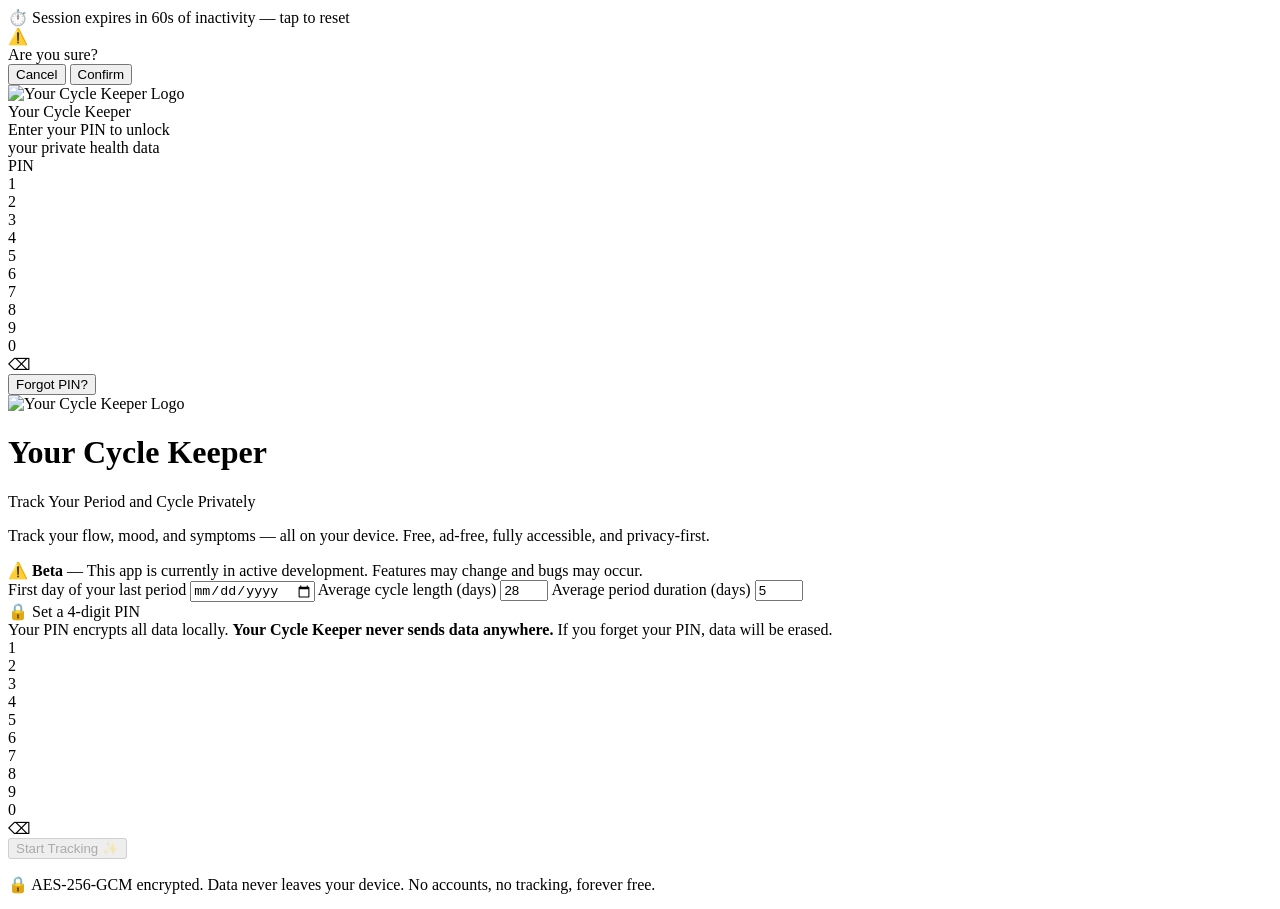
==== period-tracker/index.html @ eb532b51 "Refactor code structure for improved readability and maintainability" ====
<!DOCTYPE html>
<html lang="en">
  <head>
    <meta charset="UTF-8" />
    <meta
      name="viewport"
      content="width=device-width, initial-scale=1.0, viewport-fit=cover"
    />

    <meta name="mobile-web-app-capable" content="yes" />
    <meta name="apple-mobile-web-app-capable" content="yes" />
    <meta
      name="apple-mobile-web-app-status-bar-style"
      content="black-translucent"
    />
    <meta name="theme-color" content="#120818" />
    <meta name="apple-mobile-web-app-title" content="Your Cycle Keeper" />
    <meta
      name="robots"
      content="index, follow, max-image-preview:large, max-snippet:-1, max-video-preview:-1"
    />
    <meta
      name="description"
      content="Your Cycle Keeper — a free, private period tracker with AES-256 encryption. Track your cycle, flow, mood, and symptoms entirely on your device. No accounts, no servers, no data collection. Forever free and ad-free."
    />
    <meta
      name="keywords"
      content="period tracker, cycle tracker, private period tracker, free period app, menstrual cycle tracker, ovulation tracker, fertility tracker, encrypted health app, offline period tracker, no account period tracker, privacy first, AES-256, PWA"
    />
    <meta name="author" content="Your Cycle Keeper" />

    <!-- Open Graph / Social Sharing -->
    <meta property="og:type" content="website" />
    <meta property="og:site_name" content="Your Cycle Keeper" />
    <meta property="og:locale" content="en_US" />
    <meta
      property="og:title"
      content="Your Cycle Keeper — Free Private Period & Cycle Tracker"
    />
    <meta
      property="og:description"
      content="Track your period, flow, mood and symptoms privately. AES-256 encrypted, no accounts, no servers, no data collection. Free forever."
    />
    <meta property="og:url" content="https://yourcyclekeeper.web.app/period-tracker/" />
    <meta
      property="og:image"
      content="https://yourcyclekeeper.web.app/icons/favicon-512x512.png"
    />
    <meta property="og:image:width" content="512" />
    <meta property="og:image:height" content="512" />
    <meta
      property="og:image:alt"
      content="Your Cycle Keeper logo — a heart with a blood drop"
    />

    <!-- Twitter Card -->
    <meta name="twitter:card" content="summary" />
    <meta
      name="twitter:title"
      content="Your Cycle Keeper — Free Private Period Tracker"
    />
    <meta
      name="twitter:description"
      content="Track your period, flow, mood and symptoms privately. AES-256 encrypted, no accounts, no servers. Free forever."
    />
    <meta
      name="twitter:image"
      content="https://yourcyclekeeper.web.app/icons/favicon-512x512.png"
    />
    <meta name="twitter:image:alt" content="Your Cycle Keeper logo" />

    <!-- Canonical URL -->
    <link rel="canonical" href="https://yourcyclekeeper.web.app/period-tracker/" />

    <link rel="stylesheet" href="style.css?v=20260308d" />
    <link
      rel="stylesheet"
      href="style-desktop.css?v=20260308d"
      media="screen and (min-width: 768px)"
    />
    <link rel="manifest" href="manifest.json" />
    <link
      rel="icon"
      type="image/png"
      sizes="16x16"
      href="../icons/favicon-16x16.png"
    />
    <script src="js/indexeddb-storage.js" defer></script>
    <script type="module" src="js/script.js"></script>
    <link
      rel="icon"
      type="image/png"
      sizes="32x32"
      href="../icons/favicon-32x32.png"
    />
    <link
      rel="icon"
      type="image/png"
      sizes="48x48"
      href="../icons/favicon-48x48.png"
    />
    <link
      rel="icon"
      type="image/png"
      sizes="64x64"
      href="../icons/favicon-64x64.png"
    />
    <link
      rel="icon"
      type="image/png"
      sizes="96x96"
      href="../icons/favicon-96x96.png"
    />
    <link
      rel="icon"
      type="image/png"
      sizes="128x128"
      href="../icons/favicon-64x64.png"
    />
    <link
      rel="icon"
      type="image/png"
      sizes="192x192"
      href="../icons/favicon-192x192.png"
    />
    <link
      rel="icon"
      type="image/png"
      sizes="256x256"
      href="../icons/favicon-256x256.png"
    />
    <link
      rel="icon"
      type="image/png"
      sizes="512x512"
      href="../icons/favicon-512x512.png"
    />
    <link
      rel="apple-touch-icon"
      sizes="180x180"
      href="../icons/favicon-180x180.png"
    />
    <link
      rel="apple-touch-icon"
      sizes="152x152"
      href="../icons/favicon-152x152.png"
    />
    <link
      rel="apple-touch-icon"
      sizes="144x144"
      href="../icons/favicon-144x144.png"
    />
    <title>Your Cycle Keeper — Private Period & Cycle Tracker</title>

    <!-- JSON-LD Schema for Search Engines -->
    <script type="application/ld+json">
      {
        "@context": "https://schema.org",
        "@type": "SoftwareApplication",
        "name": "Your Cycle Keeper",
        "alternateName": "Cycle Keeper",
        "description": "Free, private period and cycle tracker with AES-256 encryption. Track your flow, mood, and symptoms entirely on your device. No accounts, no servers, no data collection.",
        "url": "https://yourcyclekeeper.web.app/period-tracker/",
        "applicationCategory": "HealthApplication",
        "operatingSystem": "Web",
        "browserRequirements": "Requires JavaScript, Web Crypto API",
        "softwareVersion": "1.0.0-beta",
        "offers": {
          "@type": "Offer",
          "price": "0",
          "priceCurrency": "USD",
          "availability": "https://schema.org/InStock"
        },
        "featureList": [
          "AES-256-GCM encryption",
          "Offline-first PWA",
          "Period tracking",
          "Flow intensity tracking",
          "Mood tracking",
          "Pain tracking",
          "Cycle predictions",
          "Ovulation estimation",
          "Encrypted backup & restore",
          "Zero data collection"
        ],
        "screenshot": "https://yourcyclekeeper.web.app/icons/favicon-512x512.png",
        "image": "https://yourcyclekeeper.web.app/icons/favicon-512x512.png"
      }
    </script>

  </head>
  <body>
    <div id="timeout-banner">
      ⏱️ Session expires in <span id="timeout-count">60</span>s of inactivity —
      tap to reset
    </div>

    <div id="modal-overlay">
      <div class="modal-box">
        <div class="modal-icon" id="modal-icon">⚠️</div>
        <div class="modal-title" id="modal-title">Are you sure?</div>
        <div class="modal-msg" id="modal-msg"></div>
        <div class="modal-btns">
          <button class="modal-btn secondary" id="modal-cancel">Cancel</button>
          <button class="modal-btn primary" id="modal-confirm">Confirm</button>
        </div>
      </div>
    </div>

    <div id="lock-screen">
      <div class="lock-icon" id="lock-icon">
        <img
          src="../icons/favicon-64x64.png"
          srcset="../icons/favicon-64x64.png 1x, ../icons/favicon-192x192.png 3x"
          alt="Your Cycle Keeper Logo"
          class="logo-lock"
          width="64"
          height="64"
        />
      </div>
      <div class="lock-logo">Your <span>Cycle</span> Keeper</div>
      <div class="lock-sub" id="lock-sub">
        Enter your PIN to unlock<br />your private health data
      </div>
      <div class="pin-label" id="pin-label">PIN</div>
      <div class="pin-dots" id="pin-dots">
        <div class="pin-dot" id="d0"></div>
        <div class="pin-dot" id="d1"></div>
        <div class="pin-dot" id="d2"></div>
        <div class="pin-dot" id="d3"></div>
      </div>
      <div class="numpad" id="numpad">
        <div class="num-btn" onclick="pinInput('1')">1</div>
        <div class="num-btn" onclick="pinInput('2')">2</div>
        <div class="num-btn" onclick="pinInput('3')">3</div>
        <div class="num-btn" onclick="pinInput('4')">4</div>
        <div class="num-btn" onclick="pinInput('5')">5</div>
        <div class="num-btn" onclick="pinInput('6')">6</div>
        <div class="num-btn" onclick="pinInput('7')">7</div>
        <div class="num-btn" onclick="pinInput('8')">8</div>
        <div class="num-btn" onclick="pinInput('9')">9</div>
        <div class="num-btn empty"></div>
        <div class="num-btn" onclick="pinInput('0')">0</div>
        <div class="num-btn del" onclick="pinDelete()">⌫</div>
      </div>
      <div class="lock-error" id="lock-error"></div>
      <div class="forgot-pin-wrapper">
        <button onclick="forgotPinFlow()" class="forgot-pin-btn">
          Forgot PIN?
        </button>
      </div>
    </div>

    <!-- ONBOARDING -->
    <div id="onboarding" class="hidden">
      <div class="onboard-moon">
        <img
          src="../icons/favicon-64x64.png"
          srcset="../icons/favicon-64x64.png 1x, ../icons/favicon-192x192.png 3x"
          alt="Your Cycle Keeper Logo"
          class="logo-onboard"
          width="64"
          height="64"
        />
      </div>
      <h1 class="onboard-logo">Your <span>Cycle</span> Keeper</h1>
      <p class="onboard-sub">Track Your Period and Cycle Privately</p>
      <p class="onboard-tagline">
        Track your flow, mood, and symptoms — all on your device. Free, ad-free,
        fully accessible, and privacy-first.
      </p>
      <div class="beta-warning">
        ⚠️ <strong>Beta</strong> — This app is currently in active development.
        Features may change and bugs may occur.
      </div>
      <div class="onboard-form">
        <label for="ob-last-period">First day of your last period</label>
        <input type="date" id="ob-last-period" autocomplete="off" />
        <label for="ob-cycle-len">Average cycle length (days)</label>
        <input
          type="number"
          id="ob-cycle-len"
          value="28"
          min="20"
          max="45"
          autocomplete="off"
        />
        <label for="ob-period-dur">Average period duration (days)</label>
        <input
          type="number"
          id="ob-period-dur"
          value="5"
          min="1"
          max="10"
          autocomplete="off"
        />

        <div class="pin-setup-title">🔒 Set a 4-digit PIN</div>
        <div class="pin-setup-sub">
          Your PIN encrypts all data locally.
          <strong>Your Cycle Keeper never sends data anywhere.</strong> If you
          forget your PIN, data will be erased.
        </div>
        <div class="setup-pin-wrap" id="setup-pin-dots">
          <div class="setup-pin-dot" id="sp0"></div>
          <div class="setup-pin-dot" id="sp1"></div>
          <div class="setup-pin-dot" id="sp2"></div>
          <div class="setup-pin-dot" id="sp3"></div>
        </div>
        <div class="onboard-numpad">
          <div class="num-btn" onclick="setupPinInput('1')">1</div>
          <div class="num-btn" onclick="setupPinInput('2')">2</div>
          <div class="num-btn" onclick="setupPinInput('3')">3</div>
          <div class="num-btn" onclick="setupPinInput('4')">4</div>
          <div class="num-btn" onclick="setupPinInput('5')">5</div>
          <div class="num-btn" onclick="setupPinInput('6')">6</div>
          <div class="num-btn" onclick="setupPinInput('7')">7</div>
          <div class="num-btn" onclick="setupPinInput('8')">8</div>
          <div class="num-btn" onclick="setupPinInput('9')">9</div>
          <div class="num-btn empty"></div>
          <div class="num-btn" onclick="setupPinInput('0')">0</div>
          <div class="num-btn del" onclick="setupPinDelete()">⌫</div>
        </div>
        <button
          class="onboard-start"
          id="onboard-start-btn"
          onclick="startApp()"
          disabled
        >
          Start Tracking ✨
        </button>
      </div>
      <p class="privacy-note">
        🔒 <span>AES-256-GCM encrypted.</span> Data never leaves your device. No
        accounts, no tracking, forever free.
      </p>
    </div>

    <!-- MAIN APP -->
    <div id="app" style="display: none">
      <div class="header">
        <div class="logo">Your <span>Cycle</span> Keeper</div>
        <div class="bottom-nav" id="bottom-nav">
          <div
            class="bnav-item active"
            id="bnav-calendar"
            onclick="switchTab('calendar')"
            tabindex="0"
            role="button"
            aria-label="Calendar tab"
            onkeydown="if(event.key==='Enter'||event.key===' '){event.preventDefault();switchTab('calendar');}"
          >
            <span class="icon"
              ><svg
                viewBox="0 0 24 24"
                width="24"
                height="24"
                stroke="currentColor"
                stroke-width="1.5"
                fill="none"
                stroke-linecap="round"
              >
                <rect x="3" y="4" width="18" height="18" rx="2"></rect>
                <line x1="16" y1="2" x2="16" y2="6"></line>
                <line x1="8" y1="2" x2="8" y2="6"></line>
                <line x1="3" y1="10" x2="21" y2="10"></line></svg></span
            >Calendar
          </div>
          <div
            class="bnav-item"
            id="bnav-insights"
            onclick="switchTab('insights')"
            tabindex="0"
            role="button"
            aria-label="Insights tab"
            onkeydown="if(event.key==='Enter'||event.key===' '){event.preventDefault();switchTab('insights');}"
          >
            <span class="icon"
              ><svg
                viewBox="0 0 24 24"
                width="24"
                height="24"
                fill="none"
                xmlns="http://www.w3.org/2000/svg"
              >
                <path
                  d="M21 21H3.8a.8.8 0 0 1-.8-.8V3"
                  stroke="currentColor"
                  stroke-width="1.5"
                  stroke-miterlimit="10"
                  stroke-linecap="round"
                ></path>
                <path
                  d="M5.47 13.47a.75.75 0 1 0 1.06 1.06l-1.06-1.06ZM10 10l.53-.53a.75.75 0 0 0-1.06 0L10 10Zm4 4-.53.53a.75.75 0 0 0 1.06 0L14 14Zm7.53-6.47a.75.75 0 0 0-1.06-1.06l1.06 1.06Zm-15 7 4-4-1.06-1.06-4 4 1.06 1.06Zm2.94-4 4 4 1.06-1.06-4-4-1.06 1.06Zm5.06 4 7-7-1.06-1.06-7 7 1.06 1.06Z"
                  stroke="currentColor"
                  stroke-width="1"
                  fill="none"
                  stroke-linecap="round"
                  stroke-linejoin="round"
                ></path></svg></span
            >Insights
          </div>
          <div
            class="bnav-item"
            id="bnav-settings"
            onclick="switchTab('settings')"
            tabindex="0"
            role="button"
            aria-label="Settings tab"
            onkeydown="if(event.key==='Enter'||event.key===' '){event.preventDefault();switchTab('settings');}"
          >
            <span class="icon"
              ><svg
                viewBox="0 0 50 50"
                width="24"
                height="24"
                fill="currentColor"
              >
                <path
                  d="M 22.205078 2 A 1.0001 1.0001 0 0 0 21.21875 2.8378906 L 20.246094 8.7929688 C 19.076509 9.1331971 17.961243 9.5922728 16.910156 10.164062 L 11.996094 6.6542969 A 1.0001 1.0001 0 0 0 10.708984 6.7597656 L 6.8183594 10.646484 A 1.0001 1.0001 0 0 0 6.7070312 11.927734 L 10.164062 16.873047 C 9.583454 17.930271 9.1142098 19.051824 8.765625 20.232422 L 2.8359375 21.21875 A 1.0001 1.0001 0 0 0 2.0019531 22.205078 L 2.0019531 27.705078 A 1.0001 1.0001 0 0 0 2.8261719 28.691406 L 8.7597656 29.742188 C 9.1064607 30.920739 9.5727226 32.043065 10.154297 33.101562 L 6.6542969 37.998047 A 1.0001 1.0001 0 0 0 6.7597656 39.285156 L 10.648438 43.175781 A 1.0001 1.0001 0 0 0 11.927734 43.289062 L 16.882812 39.820312 C 17.936999 40.39548 19.054994 40.857928 20.228516 41.201172 L 21.21875 47.164062 A 1.0001 1.0001 0 0 0 22.205078 48 L 27.705078 48 A 1.0001 1.0001 0 0 0 28.691406 47.173828 L 29.751953 41.1875 C 30.920633 40.838997 32.033372 40.369697 33.082031 39.791016 L 38.070312 43.291016 A 1.0001 1.0001 0 0 0 39.351562 43.179688 L 43.240234 39.287109 A 1.0001 1.0001 0 0 0 43.34375 37.996094 L 39.787109 33.058594 C 40.355783 32.014958 40.813915 30.908875 41.154297 29.748047 L 47.171875 28.693359 A 1.0001 1.0001 0 0 0 47.998047 27.707031 L 47.998047 22.207031 A 1.0001 1.0001 0 0 0 47.160156 21.220703 L 41.152344 20.238281 C 40.80968 19.078827 40.350281 17.974723 39.78125 16.931641 L 43.289062 11.933594 A 1.0001 1.0001 0 0 0 43.177734 10.652344 L 39.287109 6.7636719 A 1.0001 1.0001 0 0 0 37.996094 6.6601562 L 33.072266 10.201172 C 32.023186 9.6248101 30.909713 9.1579916 29.738281 8.8125 L 28.691406 2.828125 A 1.0001 1.0001 0 0 0 27.705078 2 L 22.205078 2 z M 23.056641 4 L 26.865234 4 L 27.861328 9.6855469 A 1.0001 1.0001 0 0 0 28.603516 10.484375 C 30.066026 10.848832 31.439607 11.426549 32.693359 12.185547 A 1.0001 1.0001 0 0 0 33.794922 12.142578 L 38.474609 8.7792969 L 41.167969 11.472656 L 37.835938 16.220703 A 1.0001 1.0001 0 0 0 37.796875 17.310547 C 38.548366 18.561471 39.118333 19.926379 39.482422 21.380859 A 1.0001 1.0001 0 0 0 40.291016 22.125 L 45.998047 23.058594 L 45.998047 26.867188 L 40.279297 27.871094 A 1.0001 1.0001 0 0 0 39.482422 28.617188 C 39.122545 30.069817 38.552234 31.434687 37.800781 32.685547 A 1.0001 1.0001 0 0 0 37.845703 33.785156 L 41.224609 38.474609 L 38.53125 41.169922 L 33.791016 37.84375 A 1.0001 1.0001 0 0 0 32.697266 37.808594 C 31.44975 38.567585 30.074755 39.148028 28.617188 39.517578 A 1.0001 1.0001 0 0 0 27.876953 40.3125 L 26.867188 46 L 23.052734 46 L 22.111328 40.337891 A 1.0001 1.0001 0 0 0 21.365234 39.53125 C 19.90185 39.170557 18.522094 38.59371 17.259766 37.835938 A 1.0001 1.0001 0 0 0 16.171875 37.875 L 11.46875 41.169922 L 8.7734375 38.470703 L 12.097656 33.824219 A 1.0001 1.0001 0 0 0 12.138672 32.724609 C 11.372652 31.458855 10.793319 30.079213 10.427734 28.609375 A 1.0001 1.0001 0 0 0 9.6328125 27.867188 L 4.0019531 26.867188 L 4.0019531 23.052734 L 9.6289062 22.117188 A 1.0001 1.0001 0 0 0 10.435547 21.373047 C 10.804273 19.898143 11.383325 18.518729 12.146484 17.255859 A 1.0001 1.0001 0 0 0 12.111328 16.164062 L 8.8261719 11.46875 L 11.523438 8.7734375 L 16.185547 12.105469 A 1.0001 1.0001 0 0 0 17.28125 12.148438 C 18.536908 11.394293 19.919867 10.822081 21.384766 10.462891 A 1.0001 1.0001 0 0 0 22.132812 9.6523438 L 23.056641 4 z M 25 17 C 20.593567 17 17 20.593567 17 25 C 17 29.406433 20.593567 33 25 33 C 29.406433 33 33 29.406433 33 25 C 33 20.593567 29.406433 17 25 17 z M 25 19 C 28.325553 19 31 21.674447 31 25 C 31 28.325553 28.325553 31 25 31 C 21.674447 31 19 28.325553 19 25 C 19 21.674447 21.674447 19 25 19 z"
                ></path></svg></span
            >Settings
          </div>
          <div
            class="bnav-item"
            id="bnav-about"
            onclick="switchTab('about')"
            tabindex="0"
            role="button"
            aria-label="About tab"
            onkeydown="if(event.key==='Enter'||event.key===' '){event.preventDefault();switchTab('about');}"
          >
            <span class="icon">
              <svg
                viewBox="0 0 24 24"
                width="24"
                height="24"
                fill="none"
                stroke="currentColor"
                stroke-width="1.5"
              >
                <circle cx="12" cy="12" r="10"></circle>
                <path
                  d="M12 16v-4m0-4h.01"
                  stroke-linecap="round"
                  stroke-linejoin="round"
                />
              </svg>
            </span>
            About
          </div>
        </div>
      </div>

      <div id="desktop-right-column" role="main" aria-label="App content">
        <!-- CALENDAR VIEW -->
        <div id="view-calendar">
          <!-- In-app Reminder Banner -->
          <div id="reminder-banner" class="reminder-banner">
            ⏰ <span id="reminder-text">Your period is expected soon</span>
          </div>

          <div class="status-card">
            <div class="status-phase" id="status-phase"><span class="phase-dot"></span><span id="status-phase-text">Current Phase</span></div>
            <div class="status-title" id="status-title">—</div>
            <div class="status-subtitle" id="status-subtitle">Loading…</div>
            <div class="status-row">
              <div class="status-pill">
                <div class="val" id="cycle-day">—</div>
                <div class="lbl">Cycle Day</div>
              </div>
              <div class="status-pill">
                <div class="val" id="days-until-next">—</div>
                <div class="lbl">Until Next</div>
              </div>
              <div class="status-pill">
                <div class="val" id="cycle-len-disp">—</div>
                <div class="lbl">Avg Length</div>
              </div>
            </div>
          </div>

          <div class="cycle-bar-wrap">
            <div class="cycle-bar-labels">
              <span>Day 1</span><span id="bar-cycle-end">Day 28</span>
            </div>
            <div class="cycle-bar" id="cycle-bar"></div>
            <div class="bar-legend">
              <div class="legend-item">
                <div class="legend-dot legend-dot--rose"></div>
                Period
              </div>
              <div class="legend-item">
                <div class="legend-dot legend-dot--fertile"></div>
                Fertile
              </div>
              <div class="legend-item">
                <div class="legend-dot legend-dot--ovulation"></div>
                Ovulation
              </div>
              <div class="legend-item">
                <div class="legend-dot legend-dot--lavender"></div>
                Luteal
              </div>
            </div>
          </div>

          <div class="calendar-wrap" id="calendar-wrap-main">
            <div class="cal-header">
              <button
                class="cal-nav-btn"
                onclick="changeMonth(-1)"
                aria-label="Previous month"
              >
                ‹
              </button>
              <div class="cal-month" id="cal-month-label">—</div>
              <button
                class="cal-nav-btn"
                onclick="changeMonth(1)"
                aria-label="Next month"
              >
                ›
              </button>
            </div>
            <div class="cal-weekdays">
              <div>Su</div>
              <div>Mo</div>
              <div>Tu</div>
              <div>We</div>
              <div>Th</div>
              <div>Fr</div>
              <div>Sa</div>
            </div>
            <div class="cal-grid" id="cal-grid"></div>
          </div>

          <!-- LOG MODAL -->
          <div
            class="log-modal-overlay"
            id="log-modal-overlay"
            onclick="if(event.target === this) closeLogPanel()"
          >
            <div class="log-panel" id="log-panel">
              <div class="log-header">
                <div class="log-date-title" id="log-panel-date">
                  Log for Today
                </div>
                <button class="close-btn" onclick="closeLogPanel()">×</button>
              </div>
              <p class="calendar-empty-text">What's your flow today? 🌊</p>
              <div class="log-options">
                <div
                  class="log-btn"
                  id="log-flow"
                  onclick="showFlowModal()"
                  tabindex="0"
                  role="button"
                  aria-label="Set flow intensity"
                  onkeydown="if(event.key==='Enter'||event.key===' '){event.preventDefault();showFlowModal();}"
                >
                  <span class="icon" id="log-flow-icon">🩸</span>Flow
                </div>
                <div
                  class="log-btn"
                  id="log-headache"
                  onclick="showPainModal()"
                  tabindex="0"
                  role="button"
                  aria-label="Set pain level"
                  onkeydown="if(event.key==='Enter'||event.key===' '){event.preventDefault();showPainModal();}"
                >
                  <span class="icon" id="log-pain-icon">🤕</span>Pain
                </div>
                <div
                  class="log-btn mood-btn"
                  id="log-mood"
                  onclick="showMoodModal()"
                  tabindex="0"
                  role="button"
                  aria-label="Set mood"
                  onkeydown="if(event.key==='Enter'||event.key===' '){event.preventDefault();showMoodModal();}"
                >
                  <span class="icon" id="log-mood-icon">😐</span>Mood
                </div>
              </div>
              <div class="period-markers">
                <div
                  class="period-marker-btn"
                  id="log-period-start"
                  onclick="togglePeriodStart()"
                  tabindex="0"
                  role="button"
                  aria-label="Mark period start"
                  onkeydown="if(event.key==='Enter'||event.key===' '){event.preventDefault();togglePeriodStart();}"
                >
                  <span class="icon">📅</span>Period Start
                </div>
                <div
                  class="period-marker-btn"
                  id="log-period-end"
                  onclick="togglePeriodEnd()"
                  tabindex="0"
                  role="button"
                  aria-label="Mark period end"
                  onkeydown="if(event.key==='Enter'||event.key===' '){event.preventDefault();togglePeriodEnd();}"
                >
                  <span class="icon">🏁</span>Period End
                </div>
              </div>
              <textarea
                class="log-note"
                id="log-note"
                rows="2"
                placeholder="Add a note…"
                maxlength="500"
                oninput="updateNoteCount()"
              ></textarea>
              <div class="note-limit" id="note-limit">0 / 500</div>
              <div class="log-actions">
                <button class="log-save-btn" onclick="saveLog()">
                  Save Entry
                </button>
                <button class="log-delete-btn" onclick="deleteLog()">
                  Delete Entry
                </button>
              </div>
            </div>
          </div>
        </div>
      </div>

      <!-- INSIGHTS VIEW -->
      <div class="insights-wrap" id="view-insights">
        <div class="insight-card">
          <h3>Cycle Stats</h3>
          <div class="stat-grid">
            <div class="stat-box">
              <div class="big stat-color--rose" id="avg-cycle">—</div>
              <div class="sm">Avg Length</div>
            </div>
            <div class="stat-box">
              <div class="big stat-color--lavender" id="avg-period">—</div>
              <div class="sm">Avg Period</div>
            </div>
            <div class="stat-box">
              <div class="big stat-color--teal" id="tracked-cycles">—</div>
              <div class="sm">Cycles Logged</div>
            </div>
            <div class="stat-box">
              <div class="big stat-color--fertile" id="fertile-window">—</div>
              <div class="sm">Fertile Days</div>
            </div>
          </div>
        </div>
        <div class="insight-card">
          <div class="chart-header-row">
            <h3>Symptom Tracking</h3>
            <button
              onclick="downloadChart()"
              aria-label="Download chart"
              class="chart-download-btn"
              title="Download chart"
            >
              <svg
                class="w-6 h-6"
                aria-hidden="true"
                xmlns="http://www.w3.org/2000/svg"
                width="24"
                height="24"
                fill="none"
                viewBox="0 0 24 24"
              >
                <path
                  stroke="currentColor"
                  stroke-linecap="round"
                  stroke-linejoin="round"
                  stroke-width="2"
                  d="M4 15v2a3 3 0 0 0 3 3h10a3 3 0 0 0 3-3v-2m-8 1V4m0 12-4-4m4 4 4-4"
                />
              </svg>
            </button>
          </div>

          <div class="chart-controls-row">
            <select
              id="pain-view-month"
              onchange="updatePainChart()"
              aria-label="Select month to view"
              class="chart-select"
            >
              <option value="" class="chart-select option">All Months</option>
              <option value="0" class="chart-select option">January</option>
              <option value="1" class="chart-select option">February</option>
              <option value="2" class="chart-select option">March</option>
              <option value="3" class="chart-select option">April</option>
              <option value="4" class="chart-select option">May</option>
              <option value="5" class="chart-select option">June</option>
              <option value="6" class="chart-select option">July</option>
              <option value="7" class="chart-select option">August</option>
              <option value="8" class="chart-select option">September</option>
              <option value="9" class="chart-select option">October</option>
              <option value="10" class="chart-select option">November</option>
              <option value="11" class="chart-select option">December</option>
            </select>
            <select
              id="pain-view-year"
              onchange="updatePainChart()"
              aria-label="Select year to view"
              class="chart-select"
            ></select>
          </div>
          <div id="pain-chart-container" class="chart-container">
            <canvas id="pain-chart" class="chart-canvas"></canvas>
          </div>
          <div id="chart-legend" class="chart-legend">
            <div class="legend-items">
              <span
                id="legend-period"
                onclick="setChartFilter('period')"
                tabindex="0"
                role="button"
                aria-label="Toggle period data visibility"
                onkeydown="if(event.key==='Enter'||event.key===' '){event.preventDefault();setChartFilter('period');}"
                class="legend-item--period"
                >▮ Period</span
              >
              <span
                id="legend-ovulation"
                onclick="setChartFilter('ovulation')"
                tabindex="0"
                role="button"
                aria-label="Toggle ovulation data visibility"
                onkeydown="if(event.key==='Enter'||event.key===' '){event.preventDefault();setChartFilter('ovulation');}"
                class="legend-item--ovulation"
                >▮ Ovulation</span
              >
              <span
                id="legend-flow"
                onclick="setChartFilter('flow')"
                tabindex="0"
                role="button"
                aria-label="Toggle flow data visibility"
                onkeydown="if(event.key==='Enter'||event.key===' '){event.preventDefault();setChartFilter('flow');}"
                class="legend-item--flow"
                >▮ Flow</span
              >
              <span
                id="legend-pain"
                onclick="setChartFilter('pain')"
                tabindex="0"
                role="button"
                aria-label="Toggle pain data visibility"
                onkeydown="if(event.key==='Enter'||event.key===' '){event.preventDefault();setChartFilter('pain');}"
                class="legend-item--pain"
                >▮ Pain</span
              >
              <span
                id="legend-mood"
                onclick="setChartFilter('mood')"
                tabindex="0"
                role="button"
                aria-label="Toggle mood data visibility"
                onkeydown="if(event.key==='Enter'||event.key===' '){event.preventDefault();setChartFilter('mood');}"
                class="legend-item--mood"
                >▮ Mood</span
              >
            </div>
          </div>
        </div>
        <div class="insight-card">
          <h3>How Your Cycle Keeper Works</h3>
          <div class="info-box">
            Your Cycle Keeper estimates your fertile window by tracking cycle
            patterns.
            <strong>Ovulation</strong> is estimated ~14 days before your next
            period. <strong>Fertile days</strong> are calculated as day 8
            through (cycle length − 11).<br /><br />
            For regular 28-day cycles, this means days 8–17 are typically
            fertile, with ovulation around day 14.<br /><br />
            ⚠️ <strong>This is an estimation tool only.</strong> Not for
            contraception. Stress, illness &amp; medications can shift timing.
          </div>
        </div>
        <div class="insight-card">
          <h3>Cycle History</h3>
          <div id="cycle-history">
            <p class="empty-history">No history yet.</p>
          </div>
        </div>
      </div>

      <!-- ABOUT VIEW -->
      <div class="settings-wrap" id="view-about">
        <div class="settings-section">
          <h3>Privacy Guarantee</h3>
          <div class="info-box info-box--success">
            Your Cycle Keeper collects <strong>zero data</strong>. This app:<br />
            &nbsp;• Stores all data locally on your device only<br />
            &nbsp;• Has no servers, no accounts, no cloud storage<br />
            &nbsp;• Has no analytics, no tracking, no telemetry<br />
            &nbsp;• Has no ads, no third-party code<br />
            &nbsp;• Never transmits any data anywhere<br />
            &nbsp;• Is encrypted with your PIN via AES-256-GCM<br /><br />
            Your health data is yours alone.
          </div>
        </div>
        <div class="settings-section" id="about-core-section">
          <h3>About Your Cycle Keeper</h3>
          <div class="info-box">
            Your Cycle Keeper is free software built with care for privacy.
            Based on the
            <strong>Calendar Rhythm Method</strong> and
            <strong>Standard Days Method</strong> for cycle estimation. For
            informational purposes only.<br /><br />
            <strong>Version:</strong> 1.0.0-beta<br />
            <strong>License:</strong> MIT License<br />
            <strong>Developer:</strong>
            <a
              href="https://github.com/pythonime-lab"
              target="_blank"
              rel="noopener"
              class="accessibility-link"
              >pythonime-lab</a
            ><br /><br />
            Found a bug or have a suggestion? Visit our
            <a
              href="https://github.com/pythonime-lab/yourcyclekeeper"
              target="_blank"
              rel="noopener"
              class="accessibility-link"
              >GitHub repository</a
            >.
          </div>
        </div>
        <div class="settings-section" id="support-section">
          <h3>Support Development</h3>
          <div class="info-box info-box--success">
            Your Cycle Keeper is <strong>free forever</strong> with no ads, no
            tracking, and no data collection. If you find it helpful and would
            like to support continued development, you can buy me a coffee!<br /><br />
            <a
              href="https://paypal.me/pythonime"
              target="_blank"
              rel="noopener"
              class="support-link"
            >
              <span>Support via</span>
              <span class="support-paypal-logo" aria-hidden="true"
                ><svg
                  xmlns="http://www.w3.org/2000/svg"
                  fill="none"
                  viewBox="0 0 170 48"
                >
                  <path
                    fill="#003087"
                    d="M62.56 28.672a10.111 10.111 0 009.983-8.56c.78-4.967-3.101-9.303-8.6-9.303H55.08a.689.689 0 00-.69.585l-3.95 25.072a.643.643 0 00.634.742h4.69a.689.689 0 00.688-.585l1.162-7.365a.689.689 0 01.689-.586h4.257zm3.925-8.786c-.29 1.836-1.709 3.189-4.425 3.189h-3.474l1.053-6.68h3.411c2.81.006 3.723 1.663 3.435 3.496v-.005zm26.378-1.18H88.41a.69.69 0 00-.69.585l-.144.924s-3.457-3.775-9.575-1.225c-3.51 1.461-5.194 4.48-5.91 6.69 0 0-2.277 6.718 2.87 10.417 0 0 4.771 3.556 10.145-.22l-.093.589a.642.642 0 00.634.742h4.451a.689.689 0 00.69-.585l2.708-17.175a.643.643 0 00-.634-.742zm-6.547 9.492a4.996 4.996 0 01-4.996 4.276 4.513 4.513 0 01-1.397-.205c-1.92-.616-3.015-2.462-2.7-4.462a4.996 4.996 0 015.014-4.277c.474-.005.946.065 1.398.206 1.913.614 3.001 2.46 2.686 4.462h-.005z"
                  />
                  <path
                    fill="#0070E0"
                    d="M126.672 28.672a10.115 10.115 0 009.992-8.56c.779-4.967-3.101-9.303-8.602-9.303h-8.86a.69.69 0 00-.689.585l-3.962 25.079a.637.637 0 00.365.683.64.64 0 00.269.06h4.691a.69.69 0 00.689-.586l1.163-7.365a.688.688 0 01.689-.586l4.255-.007zm3.925-8.786c-.29 1.836-1.709 3.189-4.426 3.189h-3.473l1.054-6.68h3.411c2.808.006 3.723 1.663 3.434 3.496v-.005zm26.377-1.18h-4.448a.69.69 0 00-.689.585l-.146.924s-3.456-3.775-9.574-1.225c-3.509 1.461-5.194 4.48-5.911 6.69 0 0-2.276 6.718 2.87 10.417 0 0 4.772 3.556 10.146-.22l-.093.589a.637.637 0 00.365.683c.084.04.176.06.269.06h4.451a.686.686 0 00.689-.586l2.709-17.175a.657.657 0 00-.148-.518.632.632 0 00-.49-.224zm-6.546 9.492a4.986 4.986 0 01-4.996 4.276 4.513 4.513 0 01-1.399-.205c-1.921-.616-3.017-2.462-2.702-4.462a4.996 4.996 0 014.996-4.277c.475-.005.947.064 1.399.206 1.933.614 3.024 2.46 2.707 4.462h-.005z"
                  />
                  <path
                    fill="#003087"
                    d="M109.205 19.131l-5.367 9.059-2.723-8.992a.69.69 0 00-.664-.492h-4.842a.516.516 0 00-.496.689l4.88 15.146-4.413 7.138a.517.517 0 00.442.794h5.217a.858.858 0 00.741-.418l13.632-22.552a.516.516 0 00-.446-.789h-5.215a.858.858 0 00-.746.417z"
                  />
                  <path
                    fill="#0070E0"
                    d="M161.982 11.387l-3.962 25.079a.637.637 0 00.365.683c.084.04.176.06.269.06h4.689a.688.688 0 00.689-.586l3.963-25.079a.637.637 0 00-.146-.517.645.645 0 00-.488-.225h-4.69a.69.69 0 00-.689.585z"
                  />
                  <path
                    fill="#001C64"
                    d="M37.146 22.26c-1.006 5.735-5.685 10.07-11.825 10.07h-3.898c-.795 0-1.596.736-1.723 1.55l-1.707 10.835c-.099.617-.388.822-1.013.822h-6.27c-.634 0-.784-.212-.689-.837l.72-7.493-7.526-.389c-.633 0-.862-.345-.772-.977l5.135-32.56c.099-.617.483-.882 1.106-.882h13.023c6.269 0 10.235 4.22 10.72 9.692 3.73 2.52 5.474 5.873 4.72 10.168z"
                  />
                  <path
                    fill="#0070E0"
                    d="M12.649 25.075l-1.907 12.133-1.206 7.612a1.034 1.034 0 001.016 1.19h6.622a1.27 1.27 0 001.253-1.072l1.743-11.06a1.27 1.27 0 011.253-1.071h3.898A12.46 12.46 0 0037.617 22.26c.675-4.307-1.492-8.228-5.201-10.165a9.96 9.96 0 01-.12 1.37 12.461 12.461 0 01-12.295 10.54h-6.1a1.268 1.268 0 00-1.252 1.07z"
                  />
                  <path
                    fill="#003087"
                    d="M10.741 37.208H3.03a1.035 1.035 0 01-1.018-1.192L7.208 3.072A1.268 1.268 0 018.46 2H21.7c6.269 0 10.827 4.562 10.72 10.089a11.567 11.567 0 00-5.399-1.287H15.983a1.27 1.27 0 00-1.254 1.071l-2.08 13.202-1.908 12.133z"
                  /></svg
              ></span>
            </a>
            <br /><br />
            <small style="color: var(--text-muted)"
              >Your support helps keep this project maintained and ad-free for
              everyone. Thank you! 💜</small
            >
          </div>
        </div>
        <div class="settings-section">
          <h3>Medical Disclaimer</h3>
          <div class="info-box info-box--warning">
            ⚠️
            <strong
              >This app provides cycle estimations based on average biological
              patterns.</strong
            >
            It is <em>not</em> medical advice and must not be used as a
            substitute for professional medical consultation.<br /><br />
            Your Cycle Keeper predicts your cycle by tracking patterns and
            estimating ovulation timing. Actual cycle timing can vary due to
            stress, illness, medications, and many other factors.<br /><br />
            Do <strong>not</strong> use this app as a contraceptive or fertility
            guarantee. Always consult a qualified healthcare professional for
            medical decisions.
          </div>
        </div>
        <div class="settings-section">
          <h3>Accessibility</h3>
          <div class="info-box">
            Your Cycle Keeper follows
            <strong>WCAG 2.0 accessibility standards</strong>:<br /><br />
            &nbsp;• <strong>Tab/Shift+Tab:</strong> Navigate forward/backward
            through all interactive elements<br />
            &nbsp;• <strong>Arrow Keys:</strong> Navigate calendar dates
            (complex grid component)<br />
            &nbsp;• <strong>Enter/Space:</strong> Activate buttons and links<br />
            &nbsp;• <strong>Escape:</strong> Close modals and return focus to
            trigger element<br />
            &nbsp;• <strong>PIN Entry:</strong> Type digits 0-9 and Backspace on
            all PIN screens<br />
            &nbsp;• <strong>Form Controls:</strong> Native keyboard support for
            inputs, selects, and textareas<br />
            &nbsp;• <strong>Screen Readers:</strong> Semantic HTML with proper
            ARIA labels and roles<br />
            &nbsp;• <strong>Focus Management:</strong> Visible focus indicators,
            logical tab order<br /><br />
            Standards based on
            <a
              href="https://trailhead.salesforce.com/content/learn/modules/coding-for-web-accessibility/understand-accessible-navigation"
              target="_blank"
              rel="noopener"
              class="accessibility-link"
              >Salesforce Accessibility Guidelines</a
            >.
          </div>
        </div>
      </div>

      <!-- SETTINGS VIEW -->
      <div class="settings-wrap" id="view-settings">
        <div class="settings-section">
          <h3>Cycle Settings</h3>
          <div class="field-label">Last period start date</div>
          <input
            class="field-input"
            type="date"
            id="s-last-period"
            autocomplete="off"
          />
          <div class="field-label">Average cycle length (days)</div>
          <input
            class="field-input"
            type="number"
            id="s-cycle-len"
            min="20"
            max="45"
            autocomplete="off"
          />
          <div class="field-label">Period duration (days)</div>
          <input
            class="field-input"
            type="number"
            id="s-period-dur"
            min="1"
            max="10"
            autocomplete="off"
          />
          <button class="apply-btn" onclick="applySettings()">
            Update Predictions
          </button>
        </div>
        <div class="settings-section">
          <h3>Security &amp; Privacy</h3>
          <div class="sec-badge">AES-256-GCM Encrypted</div>
          <div class="info-box info-box--margin">
            All data is encrypted with your PIN before being stored. Cycle
            Keeper uses the <strong>Web Crypto API</strong> — the same standard
            used by browsers for HTTPS.<br /><br />
            Zero data is sent to any server. No accounts. No analytics.
          </div>
          <button
            class="apply-btn btn--change-pin"
            onclick="showChangePinModal()"
          >
            Change PIN
          </button>
          <div id="backup-status" class="backup-status"></div>
          <button class="apply-btn btn--export" onclick="exportData()">
            Export Encrypted Backup
          </button>
          <button class="apply-btn btn--import" onclick="importData()">
            Import Encrypted Backup
          </button>
          <div class="info-box info-box--security">
            <strong>Storage used:</strong>
            <span id="storage-usage">Calculating...</span>
          </div>
          <div class="info-box info-box--data-warning">
            ⚠️ <strong>Data Persistence:</strong> Your data is stored in
            IndexedDB. Clearing browser cache is safe, but clearing "site data"
            or "cookies and site data" in your browser settings WILL erase all
            your cycle data. Always export a backup first!
          </div>
          <button class="danger-btn" onclick="confirmClear()">
            Erase All Data
          </button>
        </div>
      </div>
    </div>
  </body>
</html>
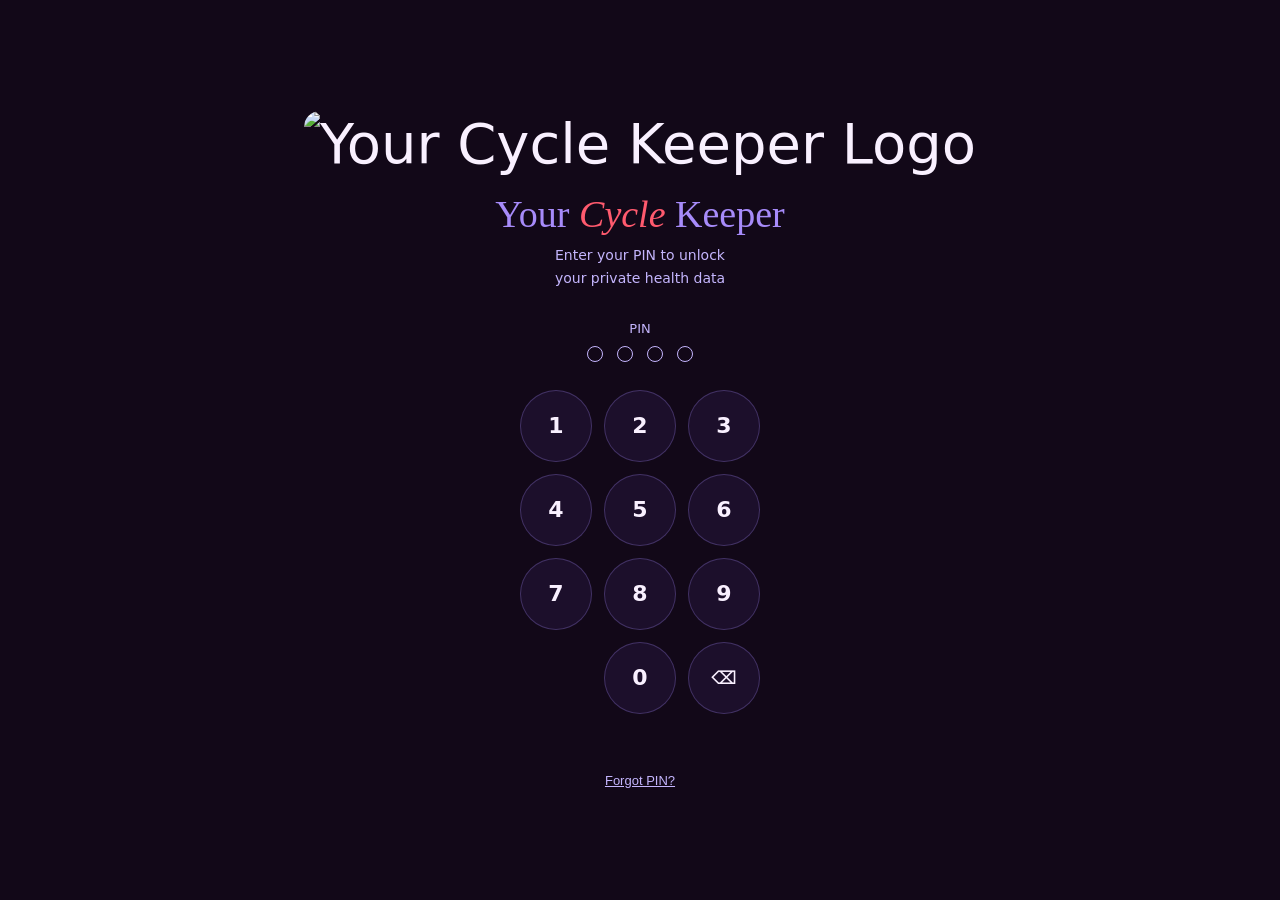
==== commit f115f1f1: "feat: enhance user experience with toast notifications and improved settings navigation - Added a to" ====
--- a/period-tracker/index.html
+++ b/period-tracker/index.html
@@ -72,11 +72,11 @@
     <!-- Canonical URL -->
     <link rel="canonical" href="https://yourcyclekeeper.web.app/period-tracker/" />
 
-    <link rel="stylesheet" href="style.css?v=20260308d" />
+    <link rel="stylesheet" href="style.css" />
     <link
       rel="stylesheet"
-      href="style-desktop.css?v=20260308d"
-      media="screen and (min-width: 768px)"
+      href="style-desktop.css"
+      media="screen and (min-width: 1024px)"
     />
     <link rel="manifest" href="manifest.json" />
     <link
@@ -115,7 +115,7 @@
       rel="icon"
       type="image/png"
       sizes="128x128"
-      href="../icons/favicon-64x64.png"
+      href="../icons/favicon-128x128.png"
     />
     <link
       rel="icon"
@@ -455,52 +455,53 @@
       <div id="desktop-right-column" role="main" aria-label="App content">
         <!-- CALENDAR VIEW -->
         <div id="view-calendar">
-          <!-- In-app Reminder Banner -->
-          <div id="reminder-banner" class="reminder-banner">
-            ⏰ <span id="reminder-text">Your period is expected soon</span>
-          </div>
+
 
           <div class="status-card">
             <div class="status-phase" id="status-phase"><span class="phase-dot"></span><span id="status-phase-text">Current Phase</span></div>
             <div class="status-title" id="status-title">—</div>
             <div class="status-subtitle" id="status-subtitle">Loading…</div>
+            <div id="status-empty-hint" class="status-empty-hint hidden" data-i18n="status_no_data_hint"></div>
+            <div id="reminder-banner" class="reminder-banner">
+              ⏰ <span id="reminder-text">Your period is expected soon</span>
+            </div>
             <div class="status-row">
               <div class="status-pill">
                 <div class="val" id="cycle-day">—</div>
-                <div class="lbl">Cycle Day</div>
+                <div class="lbl" data-i18n="cycle_day">Cycle Day</div>
               </div>
               <div class="status-pill">
                 <div class="val" id="days-until-next">—</div>
-                <div class="lbl">Until Next</div>
+                <div class="lbl" data-i18n="until_next">Until Next</div>
               </div>
               <div class="status-pill">
                 <div class="val" id="cycle-len-disp">—</div>
-                <div class="lbl">Avg Length</div>
+                <div class="lbl" data-i18n="avg_length_short">Avg Length</div>
               </div>
             </div>
           </div>
 
           <div class="cycle-bar-wrap">
             <div class="cycle-bar-labels">
-              <span>Day 1</span><span id="bar-cycle-end">Day 28</span>
+              <span data-i18n="day_1">Day 1</span><span id="bar-cycle-end">Day 28</span>
             </div>
             <div class="cycle-bar" id="cycle-bar"></div>
             <div class="bar-legend">
               <div class="legend-item">
                 <div class="legend-dot legend-dot--rose"></div>
-                Period
+                <span data-i18n="period_short">Period</span>
               </div>
               <div class="legend-item">
                 <div class="legend-dot legend-dot--fertile"></div>
-                Fertile
+                <span data-i18n="fertile">Fertile</span>
               </div>
               <div class="legend-item">
                 <div class="legend-dot legend-dot--ovulation"></div>
-                Ovulation
+                <span data-i18n="ovulation_short">Ovulation</span>
               </div>
               <div class="legend-item">
                 <div class="legend-dot legend-dot--lavender"></div>
-                Luteal
+                <span data-i18n="luteal">Luteal</span>
               </div>
             </div>
           </div>
@@ -509,6 +510,7 @@
             <div class="cal-header">
               <button
                 class="cal-nav-btn"
+                id="cal-prev"
                 onclick="changeMonth(-1)"
                 aria-label="Previous month"
               >
@@ -517,21 +519,14 @@
               <div class="cal-month" id="cal-month-label">—</div>
               <button
                 class="cal-nav-btn"
+                id="cal-next"
                 onclick="changeMonth(1)"
                 aria-label="Next month"
               >
                 ›
               </button>
             </div>
-            <div class="cal-weekdays">
-              <div>Su</div>
-              <div>Mo</div>
-              <div>Tu</div>
-              <div>We</div>
-              <div>Th</div>
-              <div>Fr</div>
-              <div>Sa</div>
-            </div>
+            <div class="cal-weekdays" id="cal-weekdays"></div>
             <div class="cal-grid" id="cal-grid"></div>
           </div>
 
@@ -546,7 +541,7 @@
                 <div class="log-date-title" id="log-panel-date">
                   Log for Today
                 </div>
-                <button class="close-btn" onclick="closeLogPanel()">×</button>
+                <button class="close-btn" onclick="closeLogPanel()" aria-label="Close">×</button>
               </div>
               <p class="calendar-empty-text">What's your flow today? 🌊</p>
               <div class="log-options">
@@ -584,45 +579,24 @@
                   <span class="icon" id="log-mood-icon">😐</span>Mood
                 </div>
               </div>
-              <div class="period-markers">
-                <div
-                  class="period-marker-btn"
-                  id="log-period-start"
-                  onclick="togglePeriodStart()"
-                  tabindex="0"
-                  role="button"
-                  aria-label="Mark period start"
-                  onkeydown="if(event.key==='Enter'||event.key===' '){event.preventDefault();togglePeriodStart();}"
-                >
-                  <span class="icon">📅</span>Period Start
-                </div>
-                <div
-                  class="period-marker-btn"
-                  id="log-period-end"
-                  onclick="togglePeriodEnd()"
-                  tabindex="0"
-                  role="button"
-                  aria-label="Mark period end"
-                  onkeydown="if(event.key==='Enter'||event.key===' '){event.preventDefault();togglePeriodEnd();}"
-                >
-                  <span class="icon">🏁</span>Period End
-                </div>
-              </div>
               <textarea
                 class="log-note"
                 id="log-note"
                 rows="2"
                 placeholder="Add a note…"
                 maxlength="500"
-                oninput="updateNoteCount()"
+                oninput="updateNoteCount(); scheduleAutoSaveNote()"
               ></textarea>
-              <div class="note-limit" id="note-limit">0 / 500</div>
+              <div class="note-footer-row">
+                <div class="note-limit" id="note-limit">0 / 500</div>
+                <div class="autosave-indicator" id="autosave-indicator">All changes saved ✓</div>
+              </div>
               <div class="log-actions">
-                <button class="log-save-btn" onclick="saveLog()">
-                  Save Entry
+                <button class="log-reset-btn" id="log-reset-btn" onclick="resetLogWithConfirm()">
+                  ↺ Reset day
                 </button>
-                <button class="log-delete-btn" onclick="deleteLog()">
-                  Delete Entry
+                <button class="log-done-btn" onclick="closeLogPanel()">
+                  Done
                 </button>
               </div>
             </div>
@@ -633,84 +607,97 @@
       <!-- INSIGHTS VIEW -->
       <div class="insights-wrap" id="view-insights">
         <div class="insight-card">
-          <h3>Cycle Stats</h3>
+          <h3 data-i18n="cycle_stats">Cycle Stats</h3>
           <div class="stat-grid">
             <div class="stat-box">
               <div class="big stat-color--rose" id="avg-cycle">—</div>
-              <div class="sm">Avg Length</div>
+              <div class="sm" data-i18n="avg_length">Avg Length</div>
             </div>
             <div class="stat-box">
               <div class="big stat-color--lavender" id="avg-period">—</div>
-              <div class="sm">Avg Period</div>
+              <div class="sm" data-i18n="avg_period">Avg Period</div>
             </div>
             <div class="stat-box">
               <div class="big stat-color--teal" id="tracked-cycles">—</div>
-              <div class="sm">Cycles Logged</div>
+              <div class="sm" data-i18n="cycles_logged">Cycles Logged</div>
             </div>
             <div class="stat-box">
               <div class="big stat-color--fertile" id="fertile-window">—</div>
-              <div class="sm">Fertile Days</div>
-            </div>
-          </div>
-        </div>
-        <div class="insight-card">
-          <div class="chart-header-row">
-            <h3>Symptom Tracking</h3>
-            <button
-              onclick="downloadChart()"
-              aria-label="Download chart"
-              class="chart-download-btn"
-              title="Download chart"
-            >
-              <svg
-                class="w-6 h-6"
-                aria-hidden="true"
-                xmlns="http://www.w3.org/2000/svg"
-                width="24"
-                height="24"
-                fill="none"
-                viewBox="0 0 24 24"
-              >
-                <path
-                  stroke="currentColor"
-                  stroke-linecap="round"
-                  stroke-linejoin="round"
-                  stroke-width="2"
-                  d="M4 15v2a3 3 0 0 0 3 3h10a3 3 0 0 0 3-3v-2m-8 1V4m0 12-4-4m4 4 4-4"
-                />
-              </svg>
+              <div class="sm" data-i18n="fertile_days">Fertile Days</div>
+            </div>
+          </div>
+        </div>
+        <div class="insight-card" id="insight-tabs-card">
+          <div class="insight-tabs-nav">
+            <button id="tab-btn-chart" class="insight-tab-btn active" onclick="switchInsightTab('chart')">
+              <span data-i18n="symptom_tracking">Symptoms</span>
             </button>
-          </div>
-
-          <div class="chart-controls-row">
-            <select
-              id="pain-view-month"
-              onchange="updatePainChart()"
-              aria-label="Select month to view"
-              class="chart-select"
-            >
-              <option value="" class="chart-select option">All Months</option>
-              <option value="0" class="chart-select option">January</option>
-              <option value="1" class="chart-select option">February</option>
-              <option value="2" class="chart-select option">March</option>
-              <option value="3" class="chart-select option">April</option>
-              <option value="4" class="chart-select option">May</option>
-              <option value="5" class="chart-select option">June</option>
-              <option value="6" class="chart-select option">July</option>
-              <option value="7" class="chart-select option">August</option>
-              <option value="8" class="chart-select option">September</option>
-              <option value="9" class="chart-select option">October</option>
-              <option value="10" class="chart-select option">November</option>
-              <option value="11" class="chart-select option">December</option>
-            </select>
-            <select
-              id="pain-view-year"
-              onchange="updatePainChart()"
-              aria-label="Select year to view"
-              class="chart-select"
-            ></select>
-          </div>
+            <button id="tab-btn-how" class="insight-tab-btn" onclick="switchInsightTab('how')">
+              <span data-i18n="how_it_works">How it Works</span>
+            </button>
+
+            <button id="tab-btn-history" class="insight-tab-btn" onclick="switchInsightTab('history')">
+              <span data-i18n="cycle_history">Cycle History</span>
+            </button>
+          </div>
+
+          <div id="insight-tab-chart" class="insight-tab-content">
+            <h3 class="mobile-only-title" data-i18n="symptom_tracking">Symptom Tracking</h3>
           <div id="pain-chart-container" class="chart-container">
+            <div class="chart-controls-row">
+              <select
+                id="pain-view-month"
+                onchange="updatePainChart()"
+                aria-label="Select month to view"
+                class="chart-select"
+              >
+                <option value="" class="chart-select option" data-i18n="all_months">All Months</option>
+                <option value="0" class="chart-select option">January</option>
+                <option value="1" class="chart-select option">February</option>
+                <option value="2" class="chart-select option">March</option>
+                <option value="3" class="chart-select option">April</option>
+                <option value="4" class="chart-select option">May</option>
+                <option value="5" class="chart-select option">June</option>
+                <option value="6" class="chart-select option">July</option>
+                <option value="7" class="chart-select option">August</option>
+                <option value="8" class="chart-select option">September</option>
+                <option value="9" class="chart-select option">October</option>
+                <option value="10" class="chart-select option">November</option>
+                <option value="11" class="chart-select option">December</option>
+              </select>
+              <select
+                id="pain-view-year"
+                onchange="updatePainChart()"
+                aria-label="Select year to view"
+                class="chart-select"
+              ></select>
+              <div class="flex-spacer"></div>
+              <button
+                onclick="downloadChart()"
+                aria-label="Export chart as image"
+                class="chart-export-btn"
+              >
+                <span data-i18n="export">Export</span>
+                <svg
+                  class="w-4 h-4"
+                  aria-hidden="true"
+                  xmlns="http://www.w3.org/2000/svg"
+                  width="20"
+                  height="20"
+                  fill="none"
+                  viewBox="0 0 24 24"
+                >
+                  <path
+                    stroke="currentColor"
+                    stroke-linecap="round"
+                    stroke-linejoin="round"
+                    stroke-width="2"
+                    d="M4 15v2a3 3 0 0 0 3 3h10a3 3 0 0 0 3-3v-2m-8 1V4m0 12-4-4m4 4 4-4"
+                  />
+                </svg>
+              </button>
+            </div>
+
             <canvas id="pain-chart" class="chart-canvas"></canvas>
           </div>
           <div id="chart-legend" class="chart-legend">
@@ -720,293 +707,345 @@
                 onclick="setChartFilter('period')"
                 tabindex="0"
                 role="button"
+                aria-pressed="true"
                 aria-label="Toggle period data visibility"
                 onkeydown="if(event.key==='Enter'||event.key===' '){event.preventDefault();setChartFilter('period');}"
                 class="legend-item--period"
-                >▮ Period</span
+                ><span data-i18n="period_short">Period</span></span
               >
               <span
                 id="legend-ovulation"
                 onclick="setChartFilter('ovulation')"
                 tabindex="0"
                 role="button"
+                aria-pressed="true"
                 aria-label="Toggle ovulation data visibility"
                 onkeydown="if(event.key==='Enter'||event.key===' '){event.preventDefault();setChartFilter('ovulation');}"
                 class="legend-item--ovulation"
-                >▮ Ovulation</span
+                ><span data-i18n="ovulation_short">Ovulation</span></span
               >
               <span
                 id="legend-flow"
                 onclick="setChartFilter('flow')"
                 tabindex="0"
                 role="button"
+                aria-pressed="true"
                 aria-label="Toggle flow data visibility"
                 onkeydown="if(event.key==='Enter'||event.key===' '){event.preventDefault();setChartFilter('flow');}"
                 class="legend-item--flow"
-                >▮ Flow</span
+                ><span data-i18n="flow">Flow</span></span
               >
               <span
                 id="legend-pain"
                 onclick="setChartFilter('pain')"
                 tabindex="0"
                 role="button"
+                aria-pressed="true"
                 aria-label="Toggle pain data visibility"
                 onkeydown="if(event.key==='Enter'||event.key===' '){event.preventDefault();setChartFilter('pain');}"
                 class="legend-item--pain"
-                >▮ Pain</span
+                ><span data-i18n="pain">Pain</span></span
               >
               <span
                 id="legend-mood"
                 onclick="setChartFilter('mood')"
                 tabindex="0"
                 role="button"
+                aria-pressed="true"
                 aria-label="Toggle mood data visibility"
                 onkeydown="if(event.key==='Enter'||event.key===' '){event.preventDefault();setChartFilter('mood');}"
                 class="legend-item--mood"
-                >▮ Mood</span
-              >
-            </div>
-          </div>
-        </div>
-        <div class="insight-card">
-          <h3>How Your Cycle Keeper Works</h3>
-          <div class="info-box">
-            Your Cycle Keeper estimates your fertile window by tracking cycle
-            patterns.
-            <strong>Ovulation</strong> is estimated ~14 days before your next
-            period. <strong>Fertile days</strong> are calculated as day 8
-            through (cycle length − 11).<br /><br />
-            For regular 28-day cycles, this means days 8–17 are typically
-            fertile, with ovulation around day 14.<br /><br />
-            ⚠️ <strong>This is an estimation tool only.</strong> Not for
-            contraception. Stress, illness &amp; medications can shift timing.
-          </div>
-        </div>
-        <div class="insight-card">
-          <h3>Cycle History</h3>
-          <div id="cycle-history">
-            <p class="empty-history">No history yet.</p>
+                ><span data-i18n="mood">Mood</span></span
+              >
+            </div>
+          </div>
+          </div>
+          <div id="insight-tab-how" class="insight-tab-content" style="display: none;">
+            <h3 class="mobile-only-title" data-i18n="how_it_works">How it Works</h3>
+            <div class="info-box" style="margin-bottom: 0.75rem;">
+              <p data-i18n="how_it_works_p1" style="margin-bottom: 0.75rem;">Your Cycle Keeper estimates your fertile window by tracking cycle patterns. Ovulation is estimated ~14 days before your next period. Fertile days are calculated as day 8 through (cycle length − 11).</p>
+              <p data-i18n="how_it_works_p2">For regular 28-day cycles, this means days 8–17 are typically fertile, with ovulation around day 14.</p>
+            </div>
+            <div class="info-box info-box--warning">
+              <p data-i18n="estimation_disclaimer">⚠️ This is an estimation tool only. Not for contraception. Stress, illness &amp; medications can shift timing.</p>
+            </div>
+          </div>
+          <div id="insight-tab-history" class="insight-tab-content" style="display: none;">
+            <h3 class="mobile-only-title" data-i18n="cycle_history">Cycle History</h3>
+            <div id="cycle-history">
+              <p class="empty-history" data-i18n="cycle_history_empty">No history yet.</p>
+            </div>
+            <div id="history-count" style="font-size:0.75rem;color:var(--text-muted);margin-top:0.5rem;"></div>
+            <div class="history-legend">
+              <span class="legend-dot" style="background:var(--fertile-green)"></span><span data-i18n="legend_short">Short (&lt;26d)</span>
+              <span class="legend-dot" style="background:var(--lavender)"></span><span data-i18n="legend_normal">Normal (26–32d)</span>
+              <span class="legend-dot" style="background:var(--rose)"></span><span data-i18n="legend_long">Long (&gt;32d)</span>
+            </div>
           </div>
         </div>
       </div>
 
       <!-- ABOUT VIEW -->
       <div class="settings-wrap" id="view-about">
-        <div class="settings-section">
-          <h3>Privacy Guarantee</h3>
-          <div class="info-box info-box--success">
-            Your Cycle Keeper collects <strong>zero data</strong>. This app:<br />
-            &nbsp;• Stores all data locally on your device only<br />
-            &nbsp;• Has no servers, no accounts, no cloud storage<br />
-            &nbsp;• Has no analytics, no tracking, no telemetry<br />
-            &nbsp;• Has no ads, no third-party code<br />
-            &nbsp;• Never transmits any data anywhere<br />
-            &nbsp;• Is encrypted with your PIN via AES-256-GCM<br /><br />
-            Your health data is yours alone.
-          </div>
-        </div>
-        <div class="settings-section" id="about-core-section">
-          <h3>About Your Cycle Keeper</h3>
-          <div class="info-box">
-            Your Cycle Keeper is free software built with care for privacy.
-            Based on the
-            <strong>Calendar Rhythm Method</strong> and
-            <strong>Standard Days Method</strong> for cycle estimation. For
-            informational purposes only.<br /><br />
-            <strong>Version:</strong> 1.0.0-beta<br />
-            <strong>License:</strong> MIT License<br />
-            <strong>Developer:</strong>
-            <a
-              href="https://github.com/pythonime-lab"
-              target="_blank"
-              rel="noopener"
-              class="accessibility-link"
-              >pythonime-lab</a
-            ><br /><br />
-            Found a bug or have a suggestion? Visit our
-            <a
-              href="https://github.com/pythonime-lab/yourcyclekeeper"
-              target="_blank"
-              rel="noopener"
-              class="accessibility-link"
-              >GitHub repository</a
-            >.
-          </div>
-        </div>
-        <div class="settings-section" id="support-section">
-          <h3>Support Development</h3>
-          <div class="info-box info-box--success">
-            Your Cycle Keeper is <strong>free forever</strong> with no ads, no
-            tracking, and no data collection. If you find it helpful and would
-            like to support continued development, you can buy me a coffee!<br /><br />
-            <a
-              href="https://paypal.me/pythonime"
-              target="_blank"
-              rel="noopener"
-              class="support-link"
-            >
-              <span>Support via</span>
-              <span class="support-paypal-logo" aria-hidden="true"
-                ><svg
-                  xmlns="http://www.w3.org/2000/svg"
-                  fill="none"
-                  viewBox="0 0 170 48"
-                >
-                  <path
-                    fill="#003087"
-                    d="M62.56 28.672a10.111 10.111 0 009.983-8.56c.78-4.967-3.101-9.303-8.6-9.303H55.08a.689.689 0 00-.69.585l-3.95 25.072a.643.643 0 00.634.742h4.69a.689.689 0 00.688-.585l1.162-7.365a.689.689 0 01.689-.586h4.257zm3.925-8.786c-.29 1.836-1.709 3.189-4.425 3.189h-3.474l1.053-6.68h3.411c2.81.006 3.723 1.663 3.435 3.496v-.005zm26.378-1.18H88.41a.69.69 0 00-.69.585l-.144.924s-3.457-3.775-9.575-1.225c-3.51 1.461-5.194 4.48-5.91 6.69 0 0-2.277 6.718 2.87 10.417 0 0 4.771 3.556 10.145-.22l-.093.589a.642.642 0 00.634.742h4.451a.689.689 0 00.69-.585l2.708-17.175a.643.643 0 00-.634-.742zm-6.547 9.492a4.996 4.996 0 01-4.996 4.276 4.513 4.513 0 01-1.397-.205c-1.92-.616-3.015-2.462-2.7-4.462a4.996 4.996 0 015.014-4.277c.474-.005.946.065 1.398.206 1.913.614 3.001 2.46 2.686 4.462h-.005z"
-                  />
-                  <path
-                    fill="#0070E0"
-                    d="M126.672 28.672a10.115 10.115 0 009.992-8.56c.779-4.967-3.101-9.303-8.602-9.303h-8.86a.69.69 0 00-.689.585l-3.962 25.079a.637.637 0 00.365.683.64.64 0 00.269.06h4.691a.69.69 0 00.689-.586l1.163-7.365a.688.688 0 01.689-.586l4.255-.007zm3.925-8.786c-.29 1.836-1.709 3.189-4.426 3.189h-3.473l1.054-6.68h3.411c2.808.006 3.723 1.663 3.434 3.496v-.005zm26.377-1.18h-4.448a.69.69 0 00-.689.585l-.146.924s-3.456-3.775-9.574-1.225c-3.509 1.461-5.194 4.48-5.911 6.69 0 0-2.276 6.718 2.87 10.417 0 0 4.772 3.556 10.146-.22l-.093.589a.637.637 0 00.365.683c.084.04.176.06.269.06h4.451a.686.686 0 00.689-.586l2.709-17.175a.657.657 0 00-.148-.518.632.632 0 00-.49-.224zm-6.546 9.492a4.986 4.986 0 01-4.996 4.276 4.513 4.513 0 01-1.399-.205c-1.921-.616-3.017-2.462-2.702-4.462a4.996 4.996 0 014.996-4.277c.475-.005.947.064 1.399.206 1.933.614 3.024 2.46 2.707 4.462h-.005z"
-                  />
-                  <path
-                    fill="#003087"
-                    d="M109.205 19.131l-5.367 9.059-2.723-8.992a.69.69 0 00-.664-.492h-4.842a.516.516 0 00-.496.689l4.88 15.146-4.413 7.138a.517.517 0 00.442.794h5.217a.858.858 0 00.741-.418l13.632-22.552a.516.516 0 00-.446-.789h-5.215a.858.858 0 00-.746.417z"
-                  />
-                  <path
-                    fill="#0070E0"
-                    d="M161.982 11.387l-3.962 25.079a.637.637 0 00.365.683c.084.04.176.06.269.06h4.689a.688.688 0 00.689-.586l3.963-25.079a.637.637 0 00-.146-.517.645.645 0 00-.488-.225h-4.69a.69.69 0 00-.689.585z"
-                  />
-                  <path
-                    fill="#001C64"
-                    d="M37.146 22.26c-1.006 5.735-5.685 10.07-11.825 10.07h-3.898c-.795 0-1.596.736-1.723 1.55l-1.707 10.835c-.099.617-.388.822-1.013.822h-6.27c-.634 0-.784-.212-.689-.837l.72-7.493-7.526-.389c-.633 0-.862-.345-.772-.977l5.135-32.56c.099-.617.483-.882 1.106-.882h13.023c6.269 0 10.235 4.22 10.72 9.692 3.73 2.52 5.474 5.873 4.72 10.168z"
-                  />
-                  <path
-                    fill="#0070E0"
-                    d="M12.649 25.075l-1.907 12.133-1.206 7.612a1.034 1.034 0 001.016 1.19h6.622a1.27 1.27 0 001.253-1.072l1.743-11.06a1.27 1.27 0 011.253-1.071h3.898A12.46 12.46 0 0037.617 22.26c.675-4.307-1.492-8.228-5.201-10.165a9.96 9.96 0 01-.12 1.37 12.461 12.461 0 01-12.295 10.54h-6.1a1.268 1.268 0 00-1.252 1.07z"
-                  />
-                  <path
-                    fill="#003087"
-                    d="M10.741 37.208H3.03a1.035 1.035 0 01-1.018-1.192L7.208 3.072A1.268 1.268 0 018.46 2H21.7c6.269 0 10.827 4.562 10.72 10.089a11.567 11.567 0 00-5.399-1.287H15.983a1.27 1.27 0 00-1.254 1.071l-2.08 13.202-1.908 12.133z"
-                  /></svg
-              ></span>
-            </a>
-            <br /><br />
-            <small style="color: var(--text-muted)"
-              >Your support helps keep this project maintained and ad-free for
-              everyone. Thank you! 💜</small
-            >
-          </div>
-        </div>
-        <div class="settings-section">
-          <h3>Medical Disclaimer</h3>
-          <div class="info-box info-box--warning">
-            ⚠️
-            <strong
-              >This app provides cycle estimations based on average biological
-              patterns.</strong
-            >
-            It is <em>not</em> medical advice and must not be used as a
-            substitute for professional medical consultation.<br /><br />
-            Your Cycle Keeper predicts your cycle by tracking patterns and
-            estimating ovulation timing. Actual cycle timing can vary due to
-            stress, illness, medications, and many other factors.<br /><br />
-            Do <strong>not</strong> use this app as a contraceptive or fertility
-            guarantee. Always consult a qualified healthcare professional for
-            medical decisions.
-          </div>
-        </div>
-        <div class="settings-section">
-          <h3>Accessibility</h3>
-          <div class="info-box">
-            Your Cycle Keeper follows
-            <strong>WCAG 2.0 accessibility standards</strong>:<br /><br />
-            &nbsp;• <strong>Tab/Shift+Tab:</strong> Navigate forward/backward
-            through all interactive elements<br />
-            &nbsp;• <strong>Arrow Keys:</strong> Navigate calendar dates
-            (complex grid component)<br />
-            &nbsp;• <strong>Enter/Space:</strong> Activate buttons and links<br />
-            &nbsp;• <strong>Escape:</strong> Close modals and return focus to
-            trigger element<br />
-            &nbsp;• <strong>PIN Entry:</strong> Type digits 0-9 and Backspace on
-            all PIN screens<br />
-            &nbsp;• <strong>Form Controls:</strong> Native keyboard support for
-            inputs, selects, and textareas<br />
-            &nbsp;• <strong>Screen Readers:</strong> Semantic HTML with proper
-            ARIA labels and roles<br />
-            &nbsp;• <strong>Focus Management:</strong> Visible focus indicators,
-            logical tab order<br /><br />
-            Standards based on
-            <a
-              href="https://trailhead.salesforce.com/content/learn/modules/coding-for-web-accessibility/understand-accessible-navigation"
-              target="_blank"
-              rel="noopener"
-              class="accessibility-link"
-              >Salesforce Accessibility Guidelines</a
-            >.
+        <!-- Tab Navigation for Desktop -->
+        <div class="settings-tabs-nav">
+          <button id="tab-btn-about-developer" class="settings-tab-btn active" onclick="switchAboutTab('developer')">
+            <span data-i18n="about_tab_developer">Developer</span>
+          </button>
+          <button id="tab-btn-about-privacy" class="settings-tab-btn" onclick="switchAboutTab('privacy')">
+            <span data-i18n="about_tab_privacy">Privacy</span>
+          </button>
+          <button id="tab-btn-about-disclaimer" class="settings-tab-btn" onclick="switchAboutTab('disclaimer')">
+            <span data-i18n="about_tab_disclaimer">Disclaimer</span>
+          </button>
+        </div>
+
+        <!-- Developer Tab content content -->
+        <div id="about-tab-developer" class="settings-tab-content active">
+          <div class="settings-section" id="about-core-section">
+            <h3 data-i18n="about_title">About Your Cycle Keeper</h3>
+            <div class="info-box">
+              Your Cycle Keeper is free software built with care for privacy.
+              Based on the
+              <strong>Calendar Rhythm Method</strong> and
+              <strong>Standard Days Method</strong> for cycle estimation. For
+              informational purposes only.<br /><br />
+              <strong>Version:</strong> 1.0.0-beta<br />
+              <strong>License:</strong> GNU General Public License v3.0<br />
+              <strong>Developer:</strong>
+              <a
+                href="https://github.com/pythonime-lab"
+                target="_blank"
+                rel="noopener"
+                class="accessibility-link"
+                >pythonime-lab</a
+              ><br /><br />
+              Found a bug or have a suggestion? Visit our
+              <a
+                href="https://github.com/pythonime-lab/yourcyclekeeper"
+                target="_blank"
+                rel="noopener"
+                class="accessibility-link"
+                >GitHub repository</a
+              >.
+            </div>
+          </div>
+          <div class="settings-section" id="support-section">
+            <h3 data-i18n="support_title">Support Development</h3>
+            <div class="info-box info-box--success">
+              Your Cycle Keeper is <strong>free forever</strong> with no ads, no
+              tracking, and no data collection. If you find it helpful and would
+              like to support continued development, you can buy me a coffee!<br /><br />
+              <a
+                href="https://paypal.me/pythonime"
+                target="_blank"
+                rel="noopener"
+                class="support-link"
+              >
+                <span>Support via</span>
+                <span class="support-paypal-logo" aria-hidden="true"
+                  ><svg
+                    xmlns="http://www.w3.org/2000/svg"
+                    fill="none"
+                    viewBox="0 0 170 48"
+                  >
+                    <path
+                      fill="#003087"
+                      d="M62.56 28.672a10.111 10.111 0 009.983-8.56c.78-4.967-3.101-9.303-8.6-9.303H55.08a.689.689 0 00-.69.585l-3.95 25.072a.643.643 0 00.634.742h4.69a.689.689 0 00.688-.585l1.162-7.365a.689.689 0 01.689-.586h4.257zm3.925-8.786c-.29 1.836-1.709 3.189-4.425 3.189h-3.474l1.053-6.68h3.411c2.81.006 3.723 1.663 3.435 3.496v-.005zm26.378-1.18H88.41a.69.69 0 00-.69.585l-.144.924s-3.457-3.775-9.575-1.225c-3.51 1.461-5.194 4.48-5.91 6.69 0 0-2.277 6.718 2.87 10.417 0 0 4.771 3.556 10.145-.22l-.093.589a.642.642 0 00.634.742h4.451a.689.689 0 00.69-.585l2.708-17.175a.643.643 0 00-.634-.742zm-6.547 9.492a4.996 4.996 0 01-4.996 4.276 4.513 4.513 0 01-1.397-.205c-1.92-.616-3.015-2.462-2.7-4.462a4.996 4.996 0 015.014-4.277c.474-.005.946.065 1.398.206 1.913.614 3.001 2.46 2.686 4.462h-.005z"
+                    />
+                    <path
+                      fill="#0070E0"
+                      d="M126.672 28.672a10.115 10.115 0 009.992-8.56c.779-4.967-3.101-9.303-8.602-9.303h-8.86a.69.69 0 00-.689.585l-3.962 25.079a.637.637 0 00.365.683.64.64 0 00.269.06h4.691a.69.69 0 00.689-.586l1.163-7.365a.688.688 0 01.689-.586l4.255-.007zm3.925-8.786c-.29 1.836-1.709 3.189-4.426 3.189h-3.473l1.054-6.68h3.411c2.808.006 3.723 1.663 3.434 3.496v-.005zm26.377-1.18h-4.448a.69.69 0 00-.689.585l-.146.924s-3.456-3.775-9.574-1.225c-3.509 1.461-5.194 4.48-5.911 6.69 0 0-2.276 6.718 2.87 10.417 0 0 4.772 3.556 10.146-.22l-.093.589a.637.637 0 00.365.683c.084.04.176.06.269.06h4.451a.686.686 0 00.689-.586l2.709-17.175a.657.657 0 00-.148-.518.632.632 0 00-.49-.224zm-6.546 9.492a4.986 4.986 0 01-4.996 4.276 4.513 4.513 0 01-1.399-.205c-1.921-.616-3.017-2.462-2.702-4.462a4.996 4.996 0 014.996-4.277c.475-.005.947.064 1.399.206 1.933.614 3.024 2.46 2.707 4.462h-.005z"
+                    />
+                    <path
+                      fill="#003087"
+                      d="M109.205 19.131l-5.367 9.059-2.723-8.992a.69.69 0 00-.664-.492h-4.842a.516.516 0 00-.496.689l4.88 15.146-4.413 7.138a.517.517 0 00.442.794h5.217a.858.858 0 00.741-.418l13.632-22.552a.516.516 0 00-.446-.789h-5.215a.858.858 0 00-.746.417z"
+                    />
+                    <path
+                      fill="#0070E0"
+                      d="M161.982 11.387l-3.962 25.079a.637.637 0 00.365.683c.084.04.176.06.269.06h4.689a.688.688 0 00.689-.586l3.963-25.079a.637.637 0 00-.146-.517.645.645 0 00-.488-.225h-4.69a.69.69 0 00-.689.585z"
+                    />
+                    <path
+                      fill="#001C64"
+                      d="M37.146 22.26c-1.006 5.735-5.685 10.07-11.825 10.07h-3.898c-.795 0-1.596.736-1.723 1.55l-1.707 10.835c-.099.617-.388.822-1.013.822h-6.27c-.634 0-.784-.212-.689-.837l.72-7.493-7.526-.389c-.633 0-.862-.345-.772-.977l5.135-32.56c.099-.617.483-.882 1.106-.882h13.023c6.269 0 10.235 4.22 10.72 9.692 3.73 2.52 5.474 5.873 4.72 10.168z"
+                    />
+                    <path
+                      fill="#0070E0"
+                      d="M12.649 25.075l-1.907 12.133-1.206 7.612a1.034 1.034 0 001.016 1.19h6.622a1.27 1.27 0 001.253-1.072l1.743-11.06a1.27 1.27 0 011.253-1.071h3.898A12.46 12.46 0 0037.617 22.26c.675-4.307-1.492-8.228-5.201-10.165a9.96 9.96 0 01-.12 1.37 12.461 12.461 0 01-12.295 10.54h-6.1a1.268 1.268 0 00-1.252 1.07z"
+                    />
+                    <path
+                      fill="#003087"
+                      d="M10.741 37.208H3.03a1.035 1.035 0 01-1.018-1.192L7.208 3.072A1.268 1.268 0 018.46 2H21.7c6.269 0 10.827 4.562 10.72 10.089a11.567 11.567 0 00-5.399-1.287H15.983a1.27 1.27 0 00-1.254 1.071l-2.08 13.202-1.908 12.133z"
+                    /></svg
+                  ></span>
+              </a>
+              <br /><br />
+              <small style="color: var(--text-muted)"
+                >Your support helps keep this project maintained and ad-free for
+                everyone. Thank you! 💜</small
+              >
+            </div>
+          </div>
+        </div>
+
+        <div id="about-tab-privacy" class="settings-tab-content">
+          <div class="settings-section">
+            <h3 data-i18n="privacy_title">Privacy Guarantee</h3>
+            <div class="info-box info-box--success">
+              Your Cycle Keeper collects <strong>zero data</strong>. This app:<br />
+              &nbsp;• Stores all data locally on your device only<br />
+              &nbsp;• Has no servers, no accounts, no cloud storage<br />
+              &nbsp;• Has no analytics, no tracking, no telemetry<br />
+              &nbsp;• Has no ads, no third-party code<br />
+              &nbsp;• Never transmits any data anywhere<br />
+              &nbsp;• Is encrypted with your PIN via AES-256-GCM<br /><br />
+              Your health data is yours alone.
+            </div>
+          </div>
+        </div>
+
+        <div id="about-tab-disclaimer" class="settings-tab-content">
+          <div class="settings-section">
+            <h3 data-i18n="disclaimer_title">Medical Disclaimer</h3>
+            <div class="info-box info-box--warning">
+              ⚠️
+              <strong
+                >This app provides cycle estimations based on average biological
+                patterns.</strong
+              >
+              It is <em>not</em> medical advice and must not be used as a
+              substitute for professional medical consultation.<br /><br />
+              Your Cycle Keeper predicts your cycle by tracking patterns and
+              estimating ovulation timing. Actual cycle timing can vary due to
+              stress, illness, medications, and many other factors.<br /><br />
+              Do <strong>not</strong> use this app as a contraceptive or fertility
+              guarantee. Always consult a qualified healthcare professional for
+              medical decisions.
+            </div>
+          </div>
+          <div class="settings-section">
+            <h3 data-i18n="accessibility_title">Accessibility</h3>
+            <div class="info-box">
+              Your Cycle Keeper follows
+              <strong>WCAG 2.0 accessibility standards</strong>:<br /><br />
+              &nbsp;• <strong>Tab/Shift+Tab:</strong> Navigate forward/backward
+              through all interactive elements<br />
+              &nbsp;• <strong>Arrow Keys:</strong> Navigate calendar dates
+              (complex grid component)<br />
+              &nbsp;• <strong>Enter/Space:</strong> Activate buttons and links<br />
+              &nbsp;• <strong>Escape:</strong> Close modals and return focus to
+              trigger element<br />
+              &nbsp;• <strong>PIN Entry:</strong> Type digits 0-9 and Backspace on
+              all PIN screens<br />
+              &nbsp;• <strong>Form Controls:</strong> Native keyboard support for
+              inputs, selects, and textareas<br />
+              &nbsp;• <strong>Screen Readers:</strong> Semantic HTML with proper
+              ARIA labels and roles<br />
+              &nbsp;• <strong>Focus Management:</strong> Visible focus indicators,
+              logical tab order<br /><br />
+              Standards based on
+              <a
+                href="https://trailhead.salesforce.com/content/learn/modules/coding-for-web-accessibility/understand-accessible-navigation"
+                target="_blank"
+                rel="noopener"
+                class="accessibility-link"
+                >Salesforce Accessibility Guidelines</a
+              >.
+            </div>
           </div>
         </div>
       </div>
 
       <!-- SETTINGS VIEW -->
       <div class="settings-wrap" id="view-settings">
-        <div class="settings-section">
-          <h3>Cycle Settings</h3>
-          <div class="field-label">Last period start date</div>
-          <input
-            class="field-input"
-            type="date"
-            id="s-last-period"
-            autocomplete="off"
-          />
-          <div class="field-label">Average cycle length (days)</div>
-          <input
-            class="field-input"
-            type="number"
-            id="s-cycle-len"
-            min="20"
-            max="45"
-            autocomplete="off"
-          />
-          <div class="field-label">Period duration (days)</div>
-          <input
-            class="field-input"
-            type="number"
-            id="s-period-dur"
-            min="1"
-            max="10"
-            autocomplete="off"
-          />
-          <button class="apply-btn" onclick="applySettings()">
-            Update Predictions
+        <!-- Tab Navigation for Desktop -->
+        <div class="settings-tabs-nav">
+          <button id="tab-btn-settings-cycle" class="settings-tab-btn active" onclick="switchSettingsTab('cycle')">
+            <span data-i18n="settings_cycle_tab">Cycle</span>
           </button>
-        </div>
-        <div class="settings-section">
-          <h3>Security &amp; Privacy</h3>
-          <div class="sec-badge">AES-256-GCM Encrypted</div>
-          <div class="info-box info-box--margin">
-            All data is encrypted with your PIN before being stored. Cycle
-            Keeper uses the <strong>Web Crypto API</strong> — the same standard
-            used by browsers for HTTPS.<br /><br />
-            Zero data is sent to any server. No accounts. No analytics.
-          </div>
-          <button
-            class="apply-btn btn--change-pin"
-            onclick="showChangePinModal()"
-          >
-            Change PIN
+          <button id="tab-btn-settings-security" class="settings-tab-btn" onclick="switchSettingsTab('security')">
+            <span data-i18n="settings_security_tab">Security & Privacy</span>
           </button>
-          <div id="backup-status" class="backup-status"></div>
-          <button class="apply-btn btn--export" onclick="exportData()">
-            Export Encrypted Backup
-          </button>
-          <button class="apply-btn btn--import" onclick="importData()">
-            Import Encrypted Backup
-          </button>
-          <div class="info-box info-box--security">
-            <strong>Storage used:</strong>
-            <span id="storage-usage">Calculating...</span>
-          </div>
-          <div class="info-box info-box--data-warning">
-            ⚠️ <strong>Data Persistence:</strong> Your data is stored in
-            IndexedDB. Clearing browser cache is safe, but clearing "site data"
-            or "cookies and site data" in your browser settings WILL erase all
-            your cycle data. Always export a backup first!
-          </div>
-          <button class="danger-btn" onclick="confirmClear()">
-            Erase All Data
-          </button>
+        </div>
+
+        <div id="settings-tab-cycle" class="settings-tab-content active">
+          <div class="settings-section">
+            <h3 data-i18n="settings_cycle_section">Cycle Settings</h3>
+            <div class="field-label" data-i18n="settings_last_period">Last period start date</div>
+            <input
+              class="field-input"
+              type="date"
+              id="s-last-period"
+              autocomplete="off"
+            />
+            <div class="field-label" data-i18n="settings_cycle_length">Average cycle length (days)</div>
+            <input
+              class="field-input"
+              type="number"
+              id="s-cycle-len"
+              min="20"
+              max="45"
+              autocomplete="off"
+            />
+            <div class="field-label" data-i18n="settings_period_duration">Period duration (days)</div>
+            <input
+              class="field-input"
+              type="number"
+              id="s-period-dur"
+              min="1"
+              max="10"
+              autocomplete="off"
+            />
+            <button class="apply-btn" onclick="applySettings()" data-i18n="settings_update_btn">
+              Update Predictions
+            </button>
+          </div>
+          <div class="settings-section">
+            <h3 data-i18n="language_label">Language</h3>
+            <select id="lang-switcher" class="field-input">
+              <option value="en" data-i18n="lang_en">English</option>
+            </select>
+          </div>
+        </div>
+
+        <div id="settings-tab-security" class="settings-tab-content">
+          <div class="settings-section">
+            <h3 data-i18n="settings_security_section">Security &amp; Privacy</h3>
+            <div class="sec-badge">AES-256-GCM Encrypted</div>
+            <div class="info-box info-box--margin">
+              All data is encrypted with your PIN before being stored. Cycle
+              Keeper uses the <strong>Web Crypto API</strong> — the same standard
+              used by browsers for HTTPS.<br /><br />
+              Zero data is sent to any server. No accounts. No analytics.
+            </div>
+            <button
+              class="apply-btn btn--change-pin"
+              onclick="showChangePinModal()"
+              data-i18n="settings_change_pin"
+            >
+              Change PIN
+            </button>
+            <div id="backup-status" class="backup-status"></div>
+            <button class="apply-btn btn--export" onclick="exportData()" data-i18n="settings_export">
+              Export Encrypted Backup
+            </button>
+            <button class="apply-btn btn--import" onclick="importData()" data-i18n="settings_import">
+              Import Encrypted Backup
+            </button>
+            <div class="info-box info-box--security">
+              <strong data-i18n="settings_storage_label">Storage used:</strong>
+              <span id="storage-usage">Calculating...</span>
+            </div>
+            <div class="info-box info-box--data-warning">
+              ⚠️ <strong>Data Persistence:</strong> Your data is stored in
+              IndexedDB. Clearing browser cache is safe, but clearing "site data"
+              or "cookies and site data" in your browser settings WILL erase all
+              your cycle data. Always export a backup first!
+            </div>
+            <button class="danger-btn" onclick="confirmClear()" data-i18n="settings_erase">
+              Erase All Data
+            </button>
+          </div>
         </div>
       </div>
     </div>
--- a/period-tracker/style.css
+++ b/period-tracker/style.css
@@ -0,0 +1,1750 @@
+@font-face {
+  font-family: "LunaDisplay";
+  src: local("Georgia"), local("Times New Roman");
+  font-weight: 400 700;
+}
+
+:root {
+  --rose: #e6233b;
+  --rose-light: #ff5a6e;
+  --rose-pale: #ffe8ee;
+  --coral: #ff6b4a;
+  --amber: #ffb347;
+  --lavender: #a78bfa;
+  --deep-purple: #5b1a8a;
+  --teal: #2dd4bf;
+  --fertile-green: #34d399;
+  --ovulation: #f59e0b;
+  --bg: #120818;
+  --bg2: #1e0f2e;
+  --bg3: #2a1538;
+  --card: #1c0f2b;
+  --text: #f9f0ff;
+  --text-muted: #c4b5fd;
+  --border: rgba(167, 139, 250, 0.28);
+  --danger: #e6233b;
+  --success: #34d399;
+}
+
+* {
+  margin: 0;
+  padding: 0;
+  box-sizing: border-box;
+  -webkit-tap-highlight-color: transparent;
+}
+
+body {
+  font-family: "DM Sans", "Segoe UI", system-ui, sans-serif;
+  background: var(--bg);
+  color: var(--text);
+  min-height: 100vh;
+  overflow-x: hidden;
+}
+
+#app {
+  position: relative;
+  z-index: 1;
+  max-width: 30rem;
+  margin: 0 auto;
+  padding: 0 0 6.25rem;
+  display: none; /* Hidden by default until unlocked */
+}
+
+#lock-screen {
+  position: fixed;
+  inset: 0;
+  background: var(--bg);
+  z-index: 300;
+  display: flex;
+  flex-direction: column;
+  align-items: center;
+  justify-content: center;
+  padding: 2rem 1.5rem;
+  text-align: center;
+}
+#lock-screen.hidden {
+  display: none;
+}
+
+.lock-icon {
+  font-size: 3.5rem;
+  margin-bottom: 1rem;
+  animation: float 3s ease-in-out infinite;
+}
+@keyframes float {
+  0%,
+  100% {
+    transform: translateY(0);
+  }
+  50% {
+    transform: translateY(-0.5rem);
+  }
+}
+
+.lock-logo {
+  font-family: Georgia, serif;
+  font-size: 2.375rem;
+  color: var(--lavender);
+  margin-bottom: 0.5rem;
+}
+.lock-logo span {
+  color: var(--rose-light);
+  font-style: italic;
+}
+.lock-sub {
+  font-size: 0.875rem;
+  color: var(--text-muted);
+  margin-bottom: 2rem;
+  line-height: 1.6;
+}
+
+.pin-label {
+  font-size: 0.8125rem;
+  color: var(--text-muted);
+  margin-bottom: 0.625rem;
+}
+.pin-dots {
+  display: flex;
+  gap: 0.875rem;
+  justify-content: center;
+  margin-bottom: 1.75rem;
+}
+.pin-dot {
+  width: 1rem;
+  height: 1rem;
+  border-radius: 50%;
+  border: 0.0625rem solid var(--text-muted);
+  background: transparent;
+  transition: all 0.2s;
+}
+.pin-dot.filled {
+  background: var(--rose);
+  border-color: var(--rose);
+}
+.pin-dot.error {
+  background: var(--danger);
+  border-color: var(--danger);
+  animation: shake 0.4s ease;
+}
+@keyframes shake {
+  0%,
+  100% {
+    transform: translateX(0);
+  }
+  25% {
+    transform: translateX(-0.375rem);
+  }
+  75% {
+    transform: translateX(0.375rem);
+  }
+}
+
+.numpad {
+  display: grid;
+  grid-template-columns: repeat(3, 4.5rem);
+  gap: 0.75rem;
+  justify-content: center;
+}
+.num-btn {
+  width: 4.5rem;
+  height: 4.5rem;
+  background: var(--card);
+  border: 0.0625rem solid var(--border);
+  border-radius: 50%;
+  display: flex;
+  flex-direction: column;
+  align-items: center;
+  justify-content: center;
+  font-size: 1.375rem;
+  font-weight: 600;
+  cursor: pointer;
+  transition: all 0.15s;
+  user-select: none;
+  color: var(--text);
+}
+.num-btn:active {
+  transform: scale(0.88);
+  background: rgba(255, 61, 107, 0.2);
+  border-color: var(--rose);
+}
+.num-btn.del {
+  font-size: 1.125rem;
+}
+.num-btn.empty {
+  visibility: hidden;
+}
+
+.lock-error {
+  margin-top: 1rem;
+  font-size: 0.8125rem;
+  color: var(--danger);
+  min-height: 1.25rem;
+  transition: opacity 0.3s;
+}
+
+.lock-first-time {
+  margin-top: 1.25rem;
+  font-size: 0.8125rem;
+  color: var(--text-muted);
+  line-height: 1.6;
+}
+.lock-first-time strong {
+  color: var(--lavender);
+}
+
+#onboarding {
+  position: fixed;
+  inset: 0;
+  background: var(--bg);
+  z-index: 200;
+  display: flex;
+  flex-direction: column;
+  align-items: center;
+  justify-content: flex-start;
+  padding: calc(env(safe-area-inset-top) + 1rem) 1.5rem
+    calc(env(safe-area-inset-bottom) + 1.25rem);
+  gap: 0.5rem;
+  text-align: center;
+  overflow-y: auto;
+}
+#onboarding.hidden {
+  display: none;
+}
+
+.onboard-moon {
+  font-size: 4rem;
+  animation: pulse 3s ease-in-out infinite;
+}
+@keyframes pulse {
+  0%,
+  100% {
+    transform: scale(1);
+  }
+  50% {
+    transform: scale(1.08);
+  }
+}
+.onboard-logo {
+  font-family: Georgia, serif;
+  font-size: 2.5rem;
+  color: var(--lavender);
+}
+.onboard-logo span {
+  color: var(--rose-light);
+  font-style: italic;
+}
+.onboard-sub {
+  font-size: 0.9375rem;
+  color: var(--text-muted);
+  margin-bottom: 2rem;
+  line-height: 1.6;
+  max-width: 20rem;
+}
+.onboard-form {
+  width: 100%;
+  max-width: 21.25rem;
+  text-align: left;
+}
+.onboard-form label {
+  font-size: 0.8125rem;
+  color: var(--text-muted);
+  display: block;
+  margin-bottom: 0.375rem;
+}
+.onboard-form input {
+  width: 100%;
+  background: rgba(255, 255, 255, 0.1);
+  border: 0.0625rem solid rgba(255, 255, 255, 0.2);
+  border-radius: 0.5rem;
+  padding: 0.875rem 1rem;
+  color: white;
+  font-family: inherit;
+  font-size: 1rem;
+  outline: none;
+  margin-bottom: 1rem;
+}
+.onboard-form input:focus {
+  border-color: rgba(255, 61, 107, 0.6);
+}
+.onboard-form input[type="date"]::-webkit-calendar-picker-indicator {
+  filter: invert(1);
+}
+
+.pin-setup-title {
+  font-size: 0.9375rem;
+  font-weight: 600;
+  margin: 0.5rem 0 0.375rem;
+  color: var(--text);
+}
+.pin-setup-sub {
+  font-size: 0.75rem;
+  color: var(--text-muted);
+  margin-bottom: 0.875rem;
+  line-height: 1.5;
+}
+
+.setup-pin-wrap {
+  display: flex;
+  gap: 0.625rem;
+  justify-content: center;
+  margin-bottom: 1rem;
+}
+.setup-pin-dot {
+  width: 0.875rem;
+  height: 0.875rem;
+  border-radius: 50%;
+  border: 0.125rem solid var(--text-muted);
+  background: transparent;
+  transition: all 0.2s;
+}
+.setup-pin-dot.filled {
+  background: var(--lavender);
+  border-color: var(--lavender);
+}
+
+.onboard-numpad {
+  display: grid;
+  grid-template-columns: repeat(3, 3.75rem);
+  gap: 0.625rem;
+  justify-content: center;
+  margin-bottom: 1rem;
+}
+.onboard-numpad .num-btn {
+  width: 3.75rem;
+  height: 3.75rem;
+  font-size: 1.25rem;
+}
+
+.onboard-start {
+  width: 100%;
+  background: linear-gradient(135deg, var(--rose), #6366f1, var(--lavender));
+  color: white;
+  border: none;
+  border-radius: 1rem;
+  padding: 1rem;
+  font-family: inherit;
+  font-size: 1rem;
+  font-weight: 600;
+  cursor: pointer;
+  transition: all 0.2s;
+  margin-top: 0.25rem;
+}
+.onboard-start:active {
+  transform: scale(0.97);
+}
+.onboard-start:disabled {
+  opacity: 0.4;
+  cursor: not-allowed;
+}
+.privacy-note {
+  font-size: 0.6875rem;
+  color: var(--text-muted);
+  margin-top: 0.875rem;
+  line-height: 1.6;
+  max-width: 20rem;
+}
+.privacy-note span {
+  color: var(--teal);
+}
+
+#timeout-banner {
+  position: fixed;
+  top: 0;
+  left: 50%;
+  transform: translateX(-50%);
+  width: 100%;
+  max-width: 30rem;
+  background: rgba(245, 158, 11, 0.15);
+  border-bottom: 0.0625rem solid rgba(245, 158, 11, 0.4);
+  padding: 0.625rem 1rem;
+  font-size: 0.8125rem;
+  color: var(--amber);
+  display: none;
+  z-index: 99;
+  text-align: center;
+}
+#timeout-banner.visible {
+  display: block;
+}
+
+#modal-overlay {
+  position: fixed;
+  inset: 0;
+  background: rgba(0, 0, 0, 0.7);
+  backdrop-filter: blur(0.5rem);
+  z-index: 400;
+  display: flex;
+  align-items: center;
+  justify-content: center;
+  padding: 1.5rem;
+  opacity: 0;
+  pointer-events: none;
+  transition: opacity 0.2s;
+}
+#modal-overlay.visible {
+  opacity: 1;
+  pointer-events: all;
+}
+.modal-box {
+  background: var(--card);
+  border: 0.0625rem solid var(--border);
+  border-radius: 1.5rem;
+  padding: 1.75rem 1.5rem;
+  max-width: 20rem;
+  width: 100%;
+  text-align: center;
+  transform: translateY(1.25rem);
+  transition: transform 0.25s;
+}
+#modal-overlay.visible .modal-box {
+  transform: translateY(0);
+}
+.modal-icon {
+  font-size: 2.5rem;
+  margin-bottom: 0.75rem;
+}
+.modal-title {
+  font-family: Georgia, serif;
+  font-size: 1.25rem;
+  margin-bottom: 0.5rem;
+}
+.modal-msg {
+  font-size: 0.875rem;
+  color: var(--text-muted);
+  line-height: 1.6;
+  margin-bottom: 1.375rem;
+  white-space: pre-wrap;
+}
+.modal-btns {
+  display: flex;
+  gap: 0.625rem;
+}
+.modal-btn {
+  flex: 1;
+  padding: 0.8125rem;
+  border-radius: 0.875rem;
+  border: none;
+  font-family: inherit;
+  font-size: 0.875rem;
+  font-weight: 600;
+  cursor: pointer;
+  transition: all 0.2s;
+}
+.modal-btn.primary {
+  background: linear-gradient(135deg, var(--rose), #c82050);
+  color: white;
+}
+.modal-btn.secondary {
+  background: rgba(255, 255, 255, 0.08);
+  color: var(--text);
+}
+.modal-btn:active {
+  transform: scale(0.95);
+}
+
+.header {
+  padding: 1.25rem 1.25rem 0;
+  display: flex;
+  align-items: center;
+  justify-content: space-between;
+}
+.logo {
+  font-family: Georgia, serif;
+  font-size: 1.75rem;
+  color: var(--lavender);
+}
+.logo span {
+  color: var(--rose-light);
+  font-style: italic;
+}
+.status-card {
+  margin: 1rem 1rem 0;
+  background: linear-gradient(135deg, #2a1040 0%, #1a0828 100%);
+  border: 0.0625rem solid var(--border);
+  border-radius: 1.5rem;
+  padding: 1.125rem;
+  position: relative;
+  overflow: hidden;
+}
+.status-phase {
+  display: inline-flex;
+  align-items: center;
+  gap: 0.375rem;
+  font-size: 0.75rem;
+  text-transform: uppercase;
+  letter-spacing: 0.125rem;
+  color: var(--text-muted);
+  margin-bottom: 0.375rem;
+}
+.status-phase .phase-dot {
+  width: 0.4375rem;
+  height: 0.4375rem;
+  border-radius: 50%;
+  background: currentColor;
+  flex: 0 0 auto;
+}
+.status-title {
+  font-family: Georgia, serif;
+  font-size: 1.625rem;
+  font-weight: 700;
+  margin-bottom: 0.25rem;
+}
+.status-subtitle {
+  font-size: 0.875rem;
+  color: var(--text-muted);
+  margin-bottom: 1.125rem;
+}
+.status-subtitle:empty {
+  display: none;
+}
+.status-row {
+  display: flex;
+  gap: 0.75rem;
+}
+.status-pill {
+  flex: 1;
+  background: rgba(255, 255, 255, 0.07);
+  border-radius: 0.875rem;
+  padding: 0.625rem 0.75rem;
+  text-align: center;
+}
+.status-pill .val {
+  font-size: 1.375rem;
+  font-weight: 600;
+  line-height: 1;
+}
+.status-pill .lbl {
+  font-size: 0.6875rem;
+  color: var(--text-muted);
+  margin-top: 0.1875rem;
+}
+
+.cycle-bar-wrap {
+  margin: 1.125rem 1rem 0;
+  background: var(--card);
+  border: 0.0625rem solid var(--border);
+  border-radius: 1rem;
+  padding: 1rem 1.125rem;
+}
+.cycle-bar-labels {
+  display: flex;
+  justify-content: space-between;
+  font-size: 0.6875rem;
+  color: var(--text-muted);
+  margin-bottom: 0.625rem;
+  text-transform: uppercase;
+  letter-spacing: 0.0625rem;
+}
+.cycle-bar {
+  height: 0.625rem;
+  background: rgba(255, 255, 255, 0.08);
+  border-radius: 999px;
+  overflow: hidden;
+  position: relative;
+}
+.bar-legend {
+  display: flex;
+  flex-wrap: wrap;
+  gap: 0.5rem;
+  margin-top: 0.75rem;
+}
+.legend-item {
+  display: flex;
+  align-items: center;
+  gap: 0.3125rem;
+  font-size: 0.6875rem;
+  color: var(--text-muted);
+}
+.legend-dot {
+  width: 0.5rem;
+  height: 0.5rem;
+  border-radius: 50%;
+  flex-shrink: 0;
+}
+.today-marker {
+  position: absolute;
+  top: -0.1875rem;
+  width: 0.125rem;
+  height: 1rem;
+  background: white;
+  border-radius: 0.125rem;
+}
+
+.calendar-wrap {
+  margin: 2rem 1rem 0;
+}
+.cal-header {
+  display: flex;
+  align-items: center;
+  justify-content: space-between;
+  margin-bottom: 1rem;
+}
+.cal-month {
+  font-family: Georgia, serif;
+  font-size: 1.25rem;
+  font-weight: 700;
+}
+.cal-nav {
+  display: flex;
+  gap: 0.5rem;
+}
+.cal-nav-btn {
+  width: 2.25rem;
+  height: 2.25rem;
+  background: var(--card);
+  border: 0.0625rem solid var(--border);
+  border-radius: 0.625rem;
+  display: flex;
+  align-items: center;
+  justify-content: center;
+  cursor: pointer;
+  font-size: 1rem;
+  transition: all 0.2s;
+  color: var(--text);
+}
+.cal-nav-btn:active {
+  transform: scale(0.9);
+  background: var(--rose);
+}
+.cal-weekdays {
+  display: grid;
+  grid-template-columns: repeat(7, 1fr);
+  text-align: center;
+  font-size: 0.6875rem;
+  text-transform: uppercase;
+  letter-spacing: 0.0625rem;
+  color: var(--text-muted);
+  margin-bottom: 0.5rem;
+  padding: 0 0.125rem;
+}
+.cal-grid {
+  display: grid;
+  grid-template-columns: repeat(7, 1fr);
+  gap: 0.1875rem;
+  padding: 0 0.125rem;
+}
+.cal-day {
+  aspect-ratio: 1;
+  display: flex;
+  align-items: center;
+  justify-content: center;
+  border-radius: 50%;
+  font-size: 0.875rem;
+  font-weight: 500;
+  cursor: pointer;
+  position: relative;
+  transition: all 0.18s;
+  user-select: none;
+}
+.cal-day:active {
+  transform: scale(0.85);
+}
+.cal-day.empty {
+  pointer-events: none;
+}
+.cal-day.other-month {
+  color: rgba(255, 255, 255, 0.2);
+}
+.cal-day.period {
+  background: linear-gradient(
+    135deg,
+    rgba(255, 61, 107, 0.85),
+    rgba(255, 107, 74, 0.85)
+  );
+  color: white;
+}
+.cal-day.fertile {
+  background: rgba(52, 211, 153, 0.2);
+  color: #34d399;
+  border: 0.09375rem solid rgba(52, 211, 153, 0.4);
+}
+.cal-day.ovulation {
+  background: rgba(245, 158, 11, 0.85);
+  color: white;
+}
+.cal-day.predicted-period {
+  background: rgba(255, 61, 107, 0.15);
+  color: var(--rose-light);
+  border: 0.09375rem dashed rgba(255, 61, 107, 0.5);
+}
+.cal-day.today::after {
+  content: "";
+  position: absolute;
+  bottom: 0.125rem;
+  width: 0.25rem;
+  height: 0.25rem;
+  background: white;
+  border-radius: 50%;
+}
+.cal-day.has-log::before {
+  content: "";
+  position: absolute;
+  top: 0.125rem;
+  right: 0.125rem;
+  width: 0.3125rem;
+  height: 0.3125rem;
+  background: var(--lavender);
+  border-radius: 50%;
+}
+.cal-day.selected-log {
+  box-shadow: 0 0 0 0.15625rem var(--lavender);
+}
+
+.log-modal-overlay {
+  position: fixed;
+  top: 0;
+  left: 0;
+  right: 0;
+  bottom: 0;
+  background: rgba(0, 0, 0, 0.7);
+  backdrop-filter: blur(4px);
+  display: none;
+  align-items: center;
+  justify-content: center;
+  z-index: 1000;
+  padding: 1rem;
+  animation: fadeIn 0.2s ease;
+}
+.log-modal-overlay.visible {
+  display: flex;
+}
+.log-panel {
+  background: var(--card);
+  border: 0.0625rem solid var(--border);
+  border-radius: 1.5rem;
+  padding: 1.5rem;
+  max-width: 28rem;
+  width: 100%;
+  max-height: 90vh;
+  overflow-y: auto;
+  animation: modalSlideUp 0.3s ease;
+  box-shadow: 0 1.25rem 3.125rem rgba(0, 0, 0, 0.5);
+}
+@keyframes fadeIn {
+  from {
+    opacity: 0;
+  }
+  to {
+    opacity: 1;
+  }
+}
+@keyframes modalSlideUp {
+  from {
+    opacity: 0;
+    transform: translateY(1.25rem) scale(0.95);
+  }
+  to {
+    opacity: 1;
+    transform: translateY(0) scale(1);
+  }
+}
+.log-header {
+  display: flex;
+  justify-content: space-between;
+  align-items: flex-start;
+  margin-bottom: 0.75rem;
+  position: sticky;
+  top: 0;
+  background: var(--card);
+  z-index: 1;
+  padding-bottom: 0.5rem;
+}
+.close-btn {
+  background: none;
+  border: none;
+  color: var(--text-muted);
+  font-size: 1.5rem;
+  cursor: pointer;
+  padding: 0;
+  width: 1.5rem;
+  height: 1.5rem;
+  display: flex;
+  align-items: end;
+  justify-content: end;
+  transition: color 0.2s;
+  flex-shrink: 0;
+}
+.close-btn:hover {
+  color: var(--text);
+}
+.log-date-title {
+  font-family: Georgia, serif;
+  font-size: 1.125rem;
+  flex: 1;
+}
+.log-options {
+  display: grid;
+  grid-template-columns: repeat(3, 1fr);
+  gap: 0.75rem;
+  margin-bottom: 1.25rem;
+}
+.log-btn {
+  padding: 0.625rem 0.375rem;
+  border-radius: 0.75rem;
+  text-align: center;
+  background: rgba(255, 255, 255, 0.06);
+  border: 0.09375rem solid var(--border);
+  cursor: pointer;
+  font-size: 0.75rem;
+  transition: all 0.2s;
+  user-select: none;
+}
+.log-btn .icon {
+  font-size: 1.25rem;
+  display: block;
+  margin-bottom: 0.25rem;
+}
+#log-flow-icon {
+  display: block;
+  white-space: nowrap;
+  letter-spacing: -0.22em;
+  color: var(--rose);
+}
+.log-btn:active {
+  transform: scale(0.93);
+}
+.log-btn.active-flow {
+  border-color: var(--rose);
+  background: rgba(255, 61, 107, 0.15);
+  color: var(--rose-light);
+}
+.log-btn.active-symptom {
+  border-color: var(--lavender);
+  background: rgba(167, 139, 250, 0.15);
+  color: var(--lavender);
+}
+.log-btn.active-mood {
+  border-color: var(--teal);
+  background: rgba(45, 212, 191, 0.15);
+  color: var(--teal);
+}
+.log-btn.mood-btn {
+  grid-column: auto;
+}
+.mood-sub {
+  display: block;
+  font-size: 0.6875rem;
+  color: var(--text-muted);
+  margin-top: 0.125rem;
+}
+.mood-modal-wrap {
+  margin-top: 0.5rem;
+}
+.mood-modal-value {
+  font-size: 0.8125rem;
+  margin-bottom: 0.5rem;
+  color: var(--text-muted);
+}
+.mood-modal-slider {
+  width: 100%;
+  cursor: pointer;
+}
+.flow-modal-wrap {
+  margin-top: 0.5rem;
+}
+.flow-modal-value {
+  font-size: 0.8125rem;
+  margin-bottom: 0.5rem;
+  color: var(--text-muted);
+  white-space: nowrap;
+  letter-spacing: -0.22em;
+}
+.flow-modal-slider {
+  width: 100%;
+  cursor: pointer;
+}
+.pain-modal-wrap {
+  margin-top: 0.5rem;
+}
+.pain-modal-value {
+  font-size: 0.8125rem;
+  margin-bottom: 0.5rem;
+  color: var(--text-muted);
+}
+.pain-modal-slider {
+  width: 100%;
+  cursor: pointer;
+}
+.log-note {
+  width: 100%;
+  background: rgba(255, 255, 255, 0.05);
+  border: 0.0625rem solid var(--border);
+  border-radius: 0.75rem;
+  padding: 0.625rem 0.875rem;
+  color: var(--text);
+  font-family: inherit;
+  font-size: 0.875rem;
+  resize: none;
+  outline: none;
+  margin-bottom: 0.625rem;
+}
+.log-note:focus {
+  border-color: rgba(167, 139, 250, 0.5);
+}
+
+.note-footer-row {
+  display: flex;
+  justify-content: space-between;
+  align-items: center;
+  margin-top: -0.25rem;
+  margin-bottom: 1.5rem;
+}
+.note-limit {
+  font-size: 0.6875rem;
+  color: var(--text-muted);
+}
+.autosave-indicator {
+  font-size: 0.6875rem;
+  color: var(--teal);
+  opacity: 0;
+  transition: opacity 0.4s ease;
+}
+.autosave-indicator.visible {
+  opacity: 1;
+}
+.log-actions {
+  display: flex;
+  align-items: center;
+  justify-content: space-between;
+  gap: 0.625rem;
+  width: 100%;
+  margin-top: 0.5rem;
+}
+.log-reset-btn {
+  background: transparent;
+  border: 0.09375rem solid rgba(226, 87, 74, 0.35);
+  border-radius: 0.75rem;
+  color: rgba(226, 87, 74, 0.65);
+  font-family: inherit;
+  font-size: 0.875rem;
+  padding: 0.625rem 0.875rem;
+  cursor: pointer;
+  transition: all 0.2s;
+  white-space: nowrap;
+}
+.log-reset-btn:hover {
+  color: rgba(226, 87, 74, 0.9);
+  border-color: rgba(226, 87, 74, 0.65);
+  background: rgba(226, 87, 74, 0.07);
+}
+.log-reset-btn:active {
+  transform: scale(0.96);
+}
+.log-reset-btn.confirming {
+  color: var(--rose);
+  border-color: rgba(255, 61, 107, 0.7);
+  background: rgba(255, 61, 107, 0.1);
+  font-weight: 600;
+}
+.log-done-btn {
+  background: rgba(255, 255, 255, 0.08);
+  color: var(--text);
+  border: 0.09375rem solid var(--border);
+  border-radius: 0.75rem;
+  padding: 0.625rem 1.5rem;
+  font-family: inherit;
+  font-size: 0.875rem;
+  font-weight: 500;
+  cursor: pointer;
+  transition: all 0.2s;
+}
+.log-done-btn:hover {
+  background: rgba(255, 255, 255, 0.13);
+}
+.log-done-btn:active {
+  transform: scale(0.97);
+}
+
+.insights-wrap {
+  margin: 1rem 1rem 0;
+  display: none;
+}
+.insights-wrap.visible {
+  display: block;
+}
+.insight-card {
+  background: var(--card);
+  border: 0.0625rem solid var(--border);
+  border-radius: 1.25rem;
+  padding: 1.125rem;
+  margin-bottom: 0.75rem;
+  overflow: visible;
+}
+.insight-card h3 {
+  font-family: Georgia, serif;
+  font-size: 1rem;
+  margin-bottom: 0.75rem;
+}
+#insight-tabs-card {
+  padding: 0;
+  background: transparent;
+  border: none;
+  box-shadow: none;
+}
+/* Desktop tabs styles */
+.insight-tabs-nav {
+  display: flex;
+  margin-bottom: -0.0625rem;
+  position: relative;
+  z-index: 10;
+}
+.insight-tab-btn {
+  flex: 1;
+  padding: 0.875rem 1.25rem;
+  background: rgba(167, 139, 250, 0.04);
+  border: 0.0625rem solid var(--border);
+  border-radius: 0;
+  color: rgba(255, 255, 255, 0.4);
+  font-family: Georgia, serif;
+  font-size: 1rem;
+  font-weight: 400;
+  cursor: pointer;
+  transition: all 0.2s cubic-bezier(0.19, 1, 0.22, 1);
+  text-align: center;
+  position: relative;
+  opacity: 0.4;
+}
+.insight-tab-btn::after {
+  content: "";
+  position: absolute;
+  bottom: 0;
+  left: 20%;
+  right: 20%;
+  height: 2px;
+  background: #9b7fe0;
+  opacity: 0;
+  transition: all 0.25s ease;
+}
+.insight-tab-btn:first-child {
+  border-radius: 1.25rem 0 0 0;
+}
+.insight-tab-btn:last-child {
+  border-radius: 0 1.25rem 0 0;
+}
+.insight-tab-btn + .insight-tab-btn {
+  margin-left: -0.0625rem;
+}
+.insight-tab-btn:hover:not(.active) {
+  background: rgba(167, 139, 250, 0.12);
+  color: rgba(255, 255, 255, 0.7);
+}
+.insight-tab-btn.active {
+  background: var(--card);
+  border-bottom-color: var(--card);
+  color: #fff;
+  font-weight: 500;
+  z-index: 11;
+  opacity: 1;
+}
+.insight-tab-btn.active::after {
+  opacity: 1;
+  left: 0.75rem;
+  right: 0.75rem;
+}
+.insight-tab-content {
+  background: var(--card);
+  border: 0.0625rem solid var(--border);
+  border-radius: 0 0 1.25rem 1.25rem;
+  padding: 1.5rem 1.125rem 1.125rem;
+  position: relative;
+  z-index: 5;
+}
+
+@media (max-width: 767px) {
+  .insight-tabs-nav {
+    display: none;
+  }
+  .insight-tab-content {
+    display: block !important; /* Force show all sections on mobile */
+    background: var(--card);
+    border: 0.0625rem solid var(--border);
+    border-radius: 1.25rem;
+    padding: 1.125rem;
+    margin-bottom: 0.75rem;
+  }
+  .mobile-only-title {
+    display: block;
+    font-family: Georgia, serif;
+    font-size: 1rem;
+    margin-bottom: 0.75rem;
+  }
+}
+@media (min-width: 768px) {
+  .mobile-only-title {
+    display: none !important;
+  }
+}
+.stat-grid {
+  display: grid;
+  grid-template-columns: 1fr 1fr;
+  gap: 0.625rem;
+}
+.stat-box {
+  background: rgba(255, 255, 255, 0.04);
+  border-radius: 0.875rem;
+  padding: 0.5rem 0.75rem;
+  text-align: center;
+  transition: transform 0.2s;
+}
+.stat-box:hover {
+  background: rgba(255, 255, 255, 0.08);
+}
+.stat-box .big {
+  font-size: 1.5rem;
+  font-weight: 700;
+  line-height: 1.1;
+  margin-bottom: 0.125rem;
+}
+.stat-box .sm {
+  font-size: 0.6875rem;
+  color: var(--text-muted);
+  text-transform: uppercase;
+  letter-spacing: 0.0625rem;
+}
+.history-row {
+  display: flex;
+  justify-content: space-between;
+  align-items: center;
+  padding: 0.625rem 0;
+  border-bottom: 0.0625rem solid var(--border);
+  font-size: 0.875rem;
+}
+.history-row:last-child {
+  border-bottom: none;
+}
+.history-len {
+  font-weight: 600;
+  padding: 0.1875rem 0.625rem;
+  border-radius: 0.5rem;
+  font-size: 0.8125rem;
+}
+.info-box {
+  background: rgba(167, 139, 250, 0.1);
+  border: 0.0625rem solid rgba(167, 139, 250, 0.25);
+  border-radius: 0.875rem;
+  padding: 0.875rem;
+  font-size: 0.8125rem;
+  color: #c4b5fd;
+  line-height: 1.6;
+}
+
+.settings-wrap {
+  margin: 1rem 1rem 0;
+  display: none;
+}
+.settings-wrap.visible {
+  display: block;
+}
+
+.settings-tabs-nav {
+  display: none;
+}
+
+/* Support tab mode: show only About + Support sections */
+#view-about.support-mode .settings-section {
+  display: none;
+}
+
+#view-about.support-mode #about-core-section,
+#view-about.support-mode #support-section {
+  display: block;
+}
+
+.settings-section {
+  background: var(--card);
+  border: 0.0625rem solid var(--border);
+  border-radius: 1.25rem;
+  padding: 1.125rem;
+  margin-bottom: 0.75rem;
+}
+.settings-section h3 {
+  font-family: Georgia, serif;
+  font-size: 1rem;
+  margin-bottom: 1rem;
+}
+.field-label {
+  font-size: 0.8125rem;
+  color: var(--text-muted);
+  margin-bottom: 0.375rem;
+}
+.field-input {
+  width: 100%;
+  background: rgba(255, 255, 255, 0.1);
+  border: 0.0625rem solid rgba(255, 255, 255, 0.2);
+  border-radius: 0.5rem;
+  padding: 0.75rem 0.875rem;
+  color: white;
+  font-family: inherit;
+  font-size: 0.9375rem;
+  outline: none;
+  margin-bottom: 0.875rem;
+}
+.field-input:focus {
+  border-color: rgba(255, 61, 107, 0.5);
+}
+.field-input[type="date"]::-webkit-calendar-picker-indicator {
+  filter: invert(1);
+}
+.apply-btn {
+  width: 100%;
+  background: linear-gradient(135deg, var(--rose), #c82050);
+  color: white;
+  border: none;
+  border-radius: 0.875rem;
+  padding: 0.8125rem;
+  font-family: inherit;
+  font-size: 0.9375rem;
+  font-weight: 600;
+  cursor: pointer;
+  transition: all 0.2s;
+}
+.apply-btn:active {
+  transform: scale(0.97);
+}
+.danger-btn {
+  width: 100%;
+  background: rgba(255, 61, 107, 0.1);
+  border: 0.0625rem solid rgba(255, 61, 107, 0.4);
+  color: var(--rose);
+  border-radius: 0.875rem;
+  padding: 0.8125rem;
+  font-family: inherit;
+  font-size: 0.9375rem;
+  font-weight: 600;
+  cursor: pointer;
+  transition: all 0.2s;
+  margin-top: 0.625rem;
+}
+.danger-btn:active {
+  transform: scale(0.97);
+}
+.sec-badge {
+  display: inline-flex;
+  align-items: center;
+  gap: 0.375rem;
+  background: rgba(52, 211, 153, 0.12);
+  border: 0.0625rem solid rgba(52, 211, 153, 0.3);
+  border-radius: 0.5rem;
+  padding: 0.25rem 0.625rem;
+  font-size: 0.6875rem;
+  color: var(--teal);
+  margin-bottom: 0.75rem;
+}
+
+.bottom-nav {
+  position: fixed;
+  bottom: 0;
+  left: 50%;
+  transform: translateX(-50%);
+  width: 100%;
+  max-width: 30rem;
+  background: rgba(26, 16, 37, 0.92);
+  backdrop-filter: blur(1.25rem);
+  -webkit-backdrop-filter: blur(1.25rem);
+  border-top: 0.0625rem solid var(--border);
+  display: none; /* Hidden by default until unlocked */
+  padding: 0.625rem 0 max(0.625rem, env(safe-area-inset-bottom));
+  z-index: 100;
+}
+.bnav-item {
+  flex: 1;
+  display: flex;
+  flex-direction: column;
+  align-items: center;
+  justify-content: center;
+  gap: 0.1875rem;
+  cursor: pointer;
+  font-size: 0.625rem;
+  color: var(--text-muted);
+  transition: all 0.2s;
+  user-select: none;
+  padding: 0.25rem 0;
+  -webkit-tap-highlight-color: transparent;
+  touch-action: manipulation;
+}
+.bnav-item .icon {
+  width: 1.5rem;
+  height: 1.5rem;
+  display: flex;
+  align-items: center;
+  justify-content: center;
+  stroke-width: 1.5;
+  fill: none;
+  line-height: 1;
+}
+
+.bnav-item .icon svg {
+  display: block;
+  margin: auto;
+}
+.bnav-item.active {
+  color: var(--rose-light);
+}
+
+@media (min-width: 600px) {
+  #app,
+  .bottom-nav {
+    max-width: 37.5rem;
+  }
+  .cal-day {
+    font-size: 0.9375rem;
+  }
+}
+
+/* Logo Images */
+.logo-lock {
+  width: 4rem;
+  height: 4rem;
+  border-radius: 1rem;
+}
+
+.logo-onboard {
+  width: 5rem;
+  height: 5rem;
+  border-radius: 1.25rem;
+}
+
+/* Forgot PIN Button */
+.forgot-pin-wrapper {
+  text-align: center;
+  margin-top: 1.25rem;
+}
+
+.forgot-pin-btn {
+  background: none;
+  border: none;
+  color: var(--text-muted);
+  font-size: 0.8125rem;
+  cursor: pointer;
+  text-decoration: underline;
+  padding: 0;
+}
+
+/* Onboarding Tagline */
+.onboard-tagline {
+  color: var(--text-muted);
+  font-size: 0.9rem;
+  margin: -0.5rem 0 1.5rem;
+  text-align: center;
+  max-width: 28rem;
+  margin-left: auto;
+  margin-right: auto;
+}
+
+/* Beta Warning Box */
+.beta-warning {
+  background: rgba(255, 179, 71, 0.12);
+  border: 1px solid rgba(255, 179, 71, 0.35);
+  border-radius: 0.75rem;
+  padding: 0.75rem 1rem;
+  margin-bottom: 1.25rem;
+  max-width: 21.25rem;
+  width: 100%;
+  text-align: center;
+  font-size: 0.8rem;
+  color: #fcd68a;
+  line-height: 1.5;
+}
+
+/* Reminder Banner */
+.reminder-banner {
+  display: none; /* Controlled by JS */
+  background: rgba(245, 158, 11, 0.1);
+  border: 0.0625rem solid rgba(245, 158, 11, 0.3);
+  padding: 0.375rem 0.75rem;
+  border-radius: 0.625rem;
+  margin: 0.25rem 0 1.25rem;
+  color: var(--amber);
+  font-weight: 500;
+  font-size: 0.75rem;
+  width: fit-content;
+  align-items: center;
+  gap: 0.375rem;
+}
+
+/* Legend Dot Colors */
+.legend-dot--rose {
+  background: var(--rose);
+}
+
+.legend-dot--fertile {
+  background: var(--fertile-green);
+}
+
+.legend-dot--ovulation {
+  background: var(--ovulation);
+}
+
+.legend-dot--lavender {
+  background: var(--lavender);
+}
+
+/* Calendar Empty State */
+.calendar-empty-text {
+  color: var(--text-muted);
+  font-size: 0.875rem;
+  text-align: center;
+  margin: 0 0 1.25rem;
+}
+
+/* Stat Box Colors */
+.stat-color--rose {
+  color: var(--rose);
+}
+
+.stat-color--lavender {
+  color: var(--lavender);
+}
+
+.stat-color--teal {
+  color: var(--teal);
+}
+
+.stat-color--fertile {
+  color: var(--fertile-green);
+}
+
+/* Chart Download Button */
+.flex-spacer {
+  flex: 1;
+}
+
+.chart-export-btn {
+  border: none;
+  background: rgba(167, 139, 250, 0.15);
+  color: #e9ddff;
+  padding: 0 0.875rem;
+  display: flex;
+  align-items: center;
+  gap: 0.5rem;
+  font-size: 0.875rem;
+  font-weight: 500;
+  border-radius: 0.5rem;
+  cursor: pointer;
+  transition: all 0.2s ease;
+  height: 34px;
+}
+
+.chart-export-btn:hover {
+  background: rgba(167, 139, 250, 0.25);
+  color: #fff;
+}
+
+.chart-export-btn svg {
+  opacity: 0.8;
+}
+
+/* Chart Controls */
+.chart-controls-row {
+  display: flex;
+  gap: 0.5rem;
+  align-items: center;
+  margin: 0 0 0.5rem 0;
+}
+
+.chart-select {
+  width: auto;
+  padding: 0.5rem 1.75rem 0.5rem 0.75rem;
+  font-size: 0.875rem;
+  background: rgba(255, 255, 255, 0.08);
+  border: 1px solid rgba(255, 255, 255, 0.15);
+  border-radius: 0.5rem;
+  color: #fff;
+  cursor: pointer;
+  appearance: none;
+  background-image: url("data:image/svg+xml,%3Csvg xmlns='http://www.w3.org/2000/svg' fill='none' viewBox='0 0 24 24' stroke='white'%3E%3Cpath stroke-linecap='round' stroke-linejoin='round' stroke-width='2' d='M19 9l-7 7-7-7'%3E%3C/path%3E%3C/svg%3E");
+  background-repeat: no-repeat;
+  background-position: right 0.5rem center;
+  background-size: 1rem;
+  height: 34px;
+}
+
+.chart-select option {
+  background: #1a1a2e;
+  color: white;
+}
+
+/* Chart Legend */
+.chart-legend {
+  font-size: 0.75rem;
+  color: var(--text-muted);
+  padding: 0;
+  margin-top: 0.5rem;
+}
+
+.legend-items {
+  display: flex;
+  flex-wrap: nowrap;
+  justify-content: center;
+  gap: 1.25rem;
+  align-items: center;
+  cursor: pointer;
+  user-select: none;
+}
+
+.legend-item--period,
+.legend-item--ovulation,
+.legend-item--flow,
+.legend-item--pain,
+.legend-item--mood {
+  white-space: nowrap;
+  display: inline-flex;
+  align-items: center;
+  justify-content: center;
+  gap: 0.375rem;
+}
+
+.legend-item--period::before,
+.legend-item--ovulation::before,
+.legend-item--flow::before,
+.legend-item--pain::before,
+.legend-item--mood::before {
+  content: "";
+  display: inline-block;
+  width: 0.375rem;
+  height: 0.75rem;
+  background-color: currentColor;
+  border-radius: 0.125rem;
+}
+
+.legend-item--period {
+  color: #ff3d6b;
+  padding: 0.25rem 0.2rem;
+  border-radius: 0.25rem;
+  transition: all 0.2s;
+}
+
+.legend-item--ovulation {
+  color: #ffd700;
+  padding: 0.25rem 0.2rem;
+  border-radius: 0.25rem;
+  transition: all 0.2s;
+}
+
+.legend-item--flow {
+  color: #ff3d6b;
+  padding: 0.25rem 0.2rem;
+  border-radius: 0.25rem;
+  transition: all 0.2s;
+}
+
+.legend-item--pain {
+  color: #ff6b4a;
+  padding: 0.25rem 0.2rem;
+  border-radius: 0.25rem;
+  transition: all 0.2s;
+}
+
+.legend-item--mood {
+  color: #8b7fe8;
+  padding: 0.25rem 0.2rem;
+  border-radius: 0.25rem;
+  transition: all 0.2s;
+}
+
+/* Empty History State */
+.empty-history {
+  color: var(--text-muted);
+  font-size: 0.875rem;
+}
+
+/* Info Box Variants */
+.info-box--success {
+  border-color: rgba(52, 211, 153, 0.3);
+  background: rgba(52, 211, 153, 0.07);
+  color: #6ee7b7;
+}
+
+.info-box--warning {
+  border-color: rgba(255, 179, 71, 0.35);
+  background: rgba(255, 179, 71, 0.08);
+  color: #fcd68a;
+}
+
+.info-box--security {
+  border-color: rgba(139, 92, 246, 0.35);
+  background: rgba(139, 92, 246, 0.08);
+  color: #c4b5fd;
+  margin-bottom: 0.625rem;
+}
+
+.info-box--data-warning {
+  border-color: rgba(255, 179, 71, 0.35);
+  background: rgba(255, 179, 71, 0.08);
+  color: #fcd68a;
+  margin-bottom: 0.625rem;
+}
+
+.info-box--margin {
+  margin-bottom: 0.75rem;
+}
+
+.backup-status {
+  font-size: 0.85rem;
+  padding: 0.5rem 0 0.25rem;
+  color: #c4b5fd;
+}
+
+.backup-status--warn {
+  color: #fcd68a;
+  font-weight: 600;
+}
+
+.backup-status--ok {
+  color: #c4b5fd;
+}
+
+/* Accessibility Link */
+.accessibility-link {
+  color: var(--teal);
+  text-decoration: underline;
+}
+
+/* Support Link */
+.support-link {
+  display: inline-flex;
+  align-items: center;
+  gap: 0.5rem;
+  padding: 0.75rem 1.5rem;
+  background: linear-gradient(50deg, #0070e0, #b9dcff);
+  color: white;
+  text-decoration: none;
+  border-radius: 0.875rem;
+  border: none;
+  font-weight: 600;
+  transition: transform 0.2s, box-shadow 0.2s, filter 0.2s;
+}
+
+.support-link:hover {
+  transform: translateY(-2px);
+}
+
+.support-link:active {
+  transform: translateY(0);
+}
+
+.support-link:focus-visible {
+  outline: 2px solid rgba(185, 220, 255, 0.65);
+  outline-offset: 2px;
+}
+
+.support-paypal-logo {
+  display: inline-flex;
+  align-items: center;
+  line-height: 1;
+}
+
+.support-paypal-logo svg {
+  width: 4.6rem;
+  height: auto;
+  display: block;
+}
+
+/* Button Variants */
+.btn--change-pin {
+  background: linear-gradient(135deg, var(--lavender), #6d28d9);
+  margin-bottom: 0;
+}
+
+.btn--export {
+  background: linear-gradient(135deg, var(--teal), #0d9488);
+  margin-top: 0.625rem;
+  margin-bottom: 0.625rem;
+}
+
+.btn--import {
+  background: transparent;
+  color: var(--teal);
+  border: 2px solid var(--teal);
+  margin-bottom: 0.625rem;
+}
+
+/* Tab Switching Animation */
+.settings-wrap,
+.insights-wrap,
+#view-calendar {
+  animation: fadeIn 0.3s ease;
+}
+
+@keyframes fadeIn {
+  from {
+    opacity: 0;
+    transform: translateY(0.5rem);
+  }
+  to {
+    opacity: 1;
+    transform: translateY(0);
+  }
+}
+
+/* Optional Light Theme variables (Fallback to dark mode) */
+@media (prefers-color-scheme: light) {
+  /* You can expand these in the future to fully support light mode */
+  /* :root {
+      --bg: #ffffff;
+      --card: #f9f9f9;
+      --text: #333333;
+  } */
+}
+
+/* ── Toast notification ─────────────────────────────────────────────────────── */
+#toast {
+  position: fixed;
+  bottom: 5rem;
+  left: 50%;
+  transform: translateX(-50%) translateY(1rem);
+  background: var(--card);
+  border: 1px solid var(--border);
+  color: var(--text);
+  padding: 0.6rem 1.2rem;
+  border-radius: 2rem;
+  font-size: 0.875rem;
+  opacity: 0;
+  pointer-events: none;
+  transition: opacity 0.2s, transform 0.2s;
+  z-index: 9999;
+  white-space: nowrap;
+}
+#toast.visible {
+  opacity: 1;
+  transform: translateX(-50%) translateY(0);
+}
+
+/* ── Calendar nav disabled state ────────────────────────────────────────────── */
+.cal-nav-btn.nav-disabled {
+  opacity: 0.3;
+  cursor: not-allowed;
+}
+
+
+/* ── Status empty hint ───────────────────────────────────────────────────────── */
+.status-empty-hint {
+  font-size: 0.8rem;
+  color: var(--text-muted);
+  text-align: center;
+  padding: 0.5rem 1rem;
+  margin-top: 0.5rem;
+}
+.status-empty-hint.hidden {
+  display: none;
+}
+
+/* ── History legend ─────────────────────────────────────────────────────────── */
+.history-legend {
+  display: flex;
+  gap: 1rem;
+  font-size: 0.75rem;
+  color: var(--text-muted);
+  margin-top: 0.5rem;
+  flex-wrap: wrap;
+}
+.legend-dot {
+  display: inline-block;
+  width: 0.5rem;
+  height: 0.5rem;
+  border-radius: 50%;
+  margin-right: 0.25rem;
+  vertical-align: middle;
+}
+
+/* ── Log panel sticky header: already defined above, properties merged ───────── */
--- a/period-tracker/style-desktop.css
+++ b/period-tracker/style-desktop.css
@@ -0,0 +1,307 @@
+body {
+  overflow: visible;
+  height: auto;
+  min-height: 100vh;
+}
+
+#app {
+  max-width: 82rem;
+  margin: 0 auto;
+  padding: 0 1rem 1.5rem;
+  display: grid !important;
+  grid-template-columns: minmax(0, 1fr) minmax(0, 1fr);
+  grid-template-rows: auto auto;
+  gap: 1.25rem 1.5rem;
+  align-items: start;
+  height: auto;
+  min-height: auto;
+  overflow: visible;
+}
+
+.header {
+  grid-column: 1 / -1;
+  position: sticky;
+  top: 0;
+  z-index: 120;
+  background: var(--bg);
+  padding: 1rem 0 0.75rem;
+  display: flex;
+  align-items: center;
+  justify-content: space-between;
+}
+
+/* Header nav on the right, lavender styling */
+.bottom-nav {
+  position: static;
+  transform: none;
+  width: auto;
+  max-width: none;
+  background: transparent;
+  border-top: 0;
+  backdrop-filter: none;
+  -webkit-backdrop-filter: none;
+  padding: 0;
+  gap: 0.375rem;
+}
+
+.bnav-item {
+  flex: 0 0 auto;
+  flex-direction: row;
+  align-items: center;
+  gap: 0.375rem;
+  padding: 0.45rem calc(0.75rem + 5px);
+  border: 0.0625rem solid rgba(167, 139, 250, 0.35);
+  border-radius: 999px;
+  font-size: 0.78rem;
+  color: #c4b5fd;
+  background: rgba(167, 139, 250, 0.08);
+}
+
+.bnav-item.active {
+  color: #e9ddff;
+  border-color: rgba(167, 139, 250, 0.65);
+  background: rgba(167, 139, 250, 0.2);
+}
+
+.bnav-item .icon {
+  display: none;
+}
+
+#bnav-insights {
+  display: none;
+}
+
+/* Support button with heart icon */
+.bnav-support {
+  background: linear-gradient(
+    135deg,
+    rgba(236, 72, 153, 0.15),
+    rgba(219, 39, 119, 0.15)
+  );
+  border: 0.0625rem solid rgba(236, 72, 153, 0.4);
+  color: #f9a8d4;
+  padding: 0.45rem calc(0.75rem + 7px);
+}
+
+.bnav-support:hover {
+  background: linear-gradient(
+    135deg,
+    rgba(236, 72, 153, 0.25),
+    rgba(219, 39, 119, 0.25)
+  );
+  color: var(--text);
+}
+
+.bnav-support .icon {
+  display: inline-flex;
+  align-items: center;
+  animation: heartbeat 1.5s ease-in-out infinite;
+}
+
+.bnav-support .icon svg {
+  vertical-align: middle;
+  fill: currentColor;
+}
+
+.bnav-support:hover .icon svg {
+  fill: var(--rose-light);
+}
+
+@keyframes heartbeat {
+  0%,
+  100% {
+    transform: scale(1);
+  }
+  10% {
+    transform: scale(1.1);
+  }
+  20% {
+    transform: scale(1);
+  }
+}
+
+/* Left column content */
+#view-insights,
+#view-settings,
+#view-about {
+  grid-column: 1;
+  grid-row: 2;
+  margin: 0;
+  width: auto;
+  min-height: 0;
+  height: auto;
+  overflow: visible;
+  padding-right: 0;
+  padding-bottom: 2rem;
+}
+
+/* Custom scrollbar styles removed because natural page scroll is used */
+
+/* Show insights by default on desktop (Calendar tab) */
+.insights-wrap {
+  display: block !important;
+}
+
+/* Make cycle stats default */
+/* Settings and About tabs */
+#view-settings,
+#view-about {
+  display: none;
+}
+
+#view-settings.visible,
+#view-about.visible {
+  display: block !important;
+}
+
+/* Hide insights when any settings page is visible */
+#view-about.visible ~ .insights-wrap,
+#view-settings.visible ~ .insights-wrap {
+  display: none !important;
+}
+
+/* Also handle reverse order - if insights comes after in some cases */
+body:has(.settings-wrap.visible) .insights-wrap {
+  display: none !important;
+}
+
+/* Consolidated Tab Navigation (Settings & Insights) */
+.settings-tabs-nav,
+.insight-tabs-nav {
+  display: flex !important;
+  flex-wrap: wrap !important;
+  gap: 0.625rem !important;
+  row-gap: 0.5rem !important;
+  margin-bottom: 1rem !important;
+  background: transparent !important;
+  border: none !important;
+  padding: 0 !important;
+}
+
+.settings-tab-btn,
+.insight-tab-btn {
+  flex: 0 0 auto !important;
+  background: rgba(167, 139, 250, 0.08) !important;
+  border: 0.0625rem solid rgba(167, 139, 250, 0.2) !important;
+  border-radius: 8px !important;
+  color: #c4b5fd !important;
+  padding: 0.5rem 1.25rem !important;
+  font-size: 0.875rem !important;
+  font-family: inherit !important;
+  opacity: 1 !important;
+  cursor: pointer !important;
+  transition: all 0.2s cubic-bezier(0.19, 1, 0.22, 1) !important;
+  font-weight: 500 !important;
+}
+
+.settings-tab-btn:hover:not(.active),
+.insight-tab-btn:hover:not(.active) {
+  background: rgba(167, 139, 250, 0.15) !important;
+  color: #fff !important;
+}
+
+.settings-tab-btn.active,
+.insight-tab-btn.active {
+  background: rgba(167, 139, 250, 0.2) !important;
+  color: #fff !important;
+  border-color: rgba(167, 139, 250, 0.5) !important;
+  box-shadow: 0 0 15px rgba(167, 139, 250, 0.15) !important;
+  z-index: 5 !important;
+}
+
+/* Specific Cleanups */
+.insight-tab-btn::after {
+  display: none !important;
+}
+
+.insight-tab-btn:first-child,
+.insight-tab-btn:last-child {
+  border-radius: 8px !important;
+}
+
+.settings-tab-content {
+  display: none;
+}
+
+.settings-tab-content.active {
+  display: block;
+}
+
+.insight-tab-content {
+  border-radius: 1.25rem !important;
+  padding-top: 1.25rem !important;
+}
+
+.settings-tab-content .settings-section:first-child {
+  padding-top: 1.25rem !important;
+}
+
+/* Right column container */
+#desktop-right-column {
+  grid-column: 2;
+  grid-row: 2;
+  display: flex;
+  flex-direction: column;
+  gap: 1rem;
+  align-self: start;
+  min-height: 0;
+  height: auto;
+  overflow: visible;
+  padding-right: 0;
+  padding-bottom: 0.5rem;
+}
+
+/* Right column content */
+#reminder-banner,
+.status-card,
+.cycle-bar-wrap,
+#view-calendar {
+  margin: 0 0 1rem 0;
+  width: 100%;
+}
+
+/* Match card heights for alignment on desktop */
+#view-insights .insight-card:first-child,
+.status-card {
+  min-height: 200px;
+  display: flex;
+  flex-direction: column;
+  justify-content: space-between;
+  margin: 0 0 1rem 0 !important;
+}
+
+/* Ensure content distributes nicely inside the matched height cards */
+#view-insights .insight-card:first-child .stat-grid {
+  flex: 1;
+  display: grid;
+  align-content: center;
+}
+
+.status-card .status-row {
+  margin-top: auto;
+}
+
+/* Calendar always visible on right column */
+#view-calendar {
+  display: block !important;
+  position: static;
+  top: auto;
+}
+
+#calendar-wrap-main {
+  margin: 0;
+  width: 100%;
+}
+
+/* Responsive canvas for charts */
+.chart-container {
+  margin: 0;
+  padding: 0;
+  overflow: hidden;
+}
+
+.chart-canvas {
+  width: 100% !important;
+  max-width: 100%;
+  display: block;
+}
